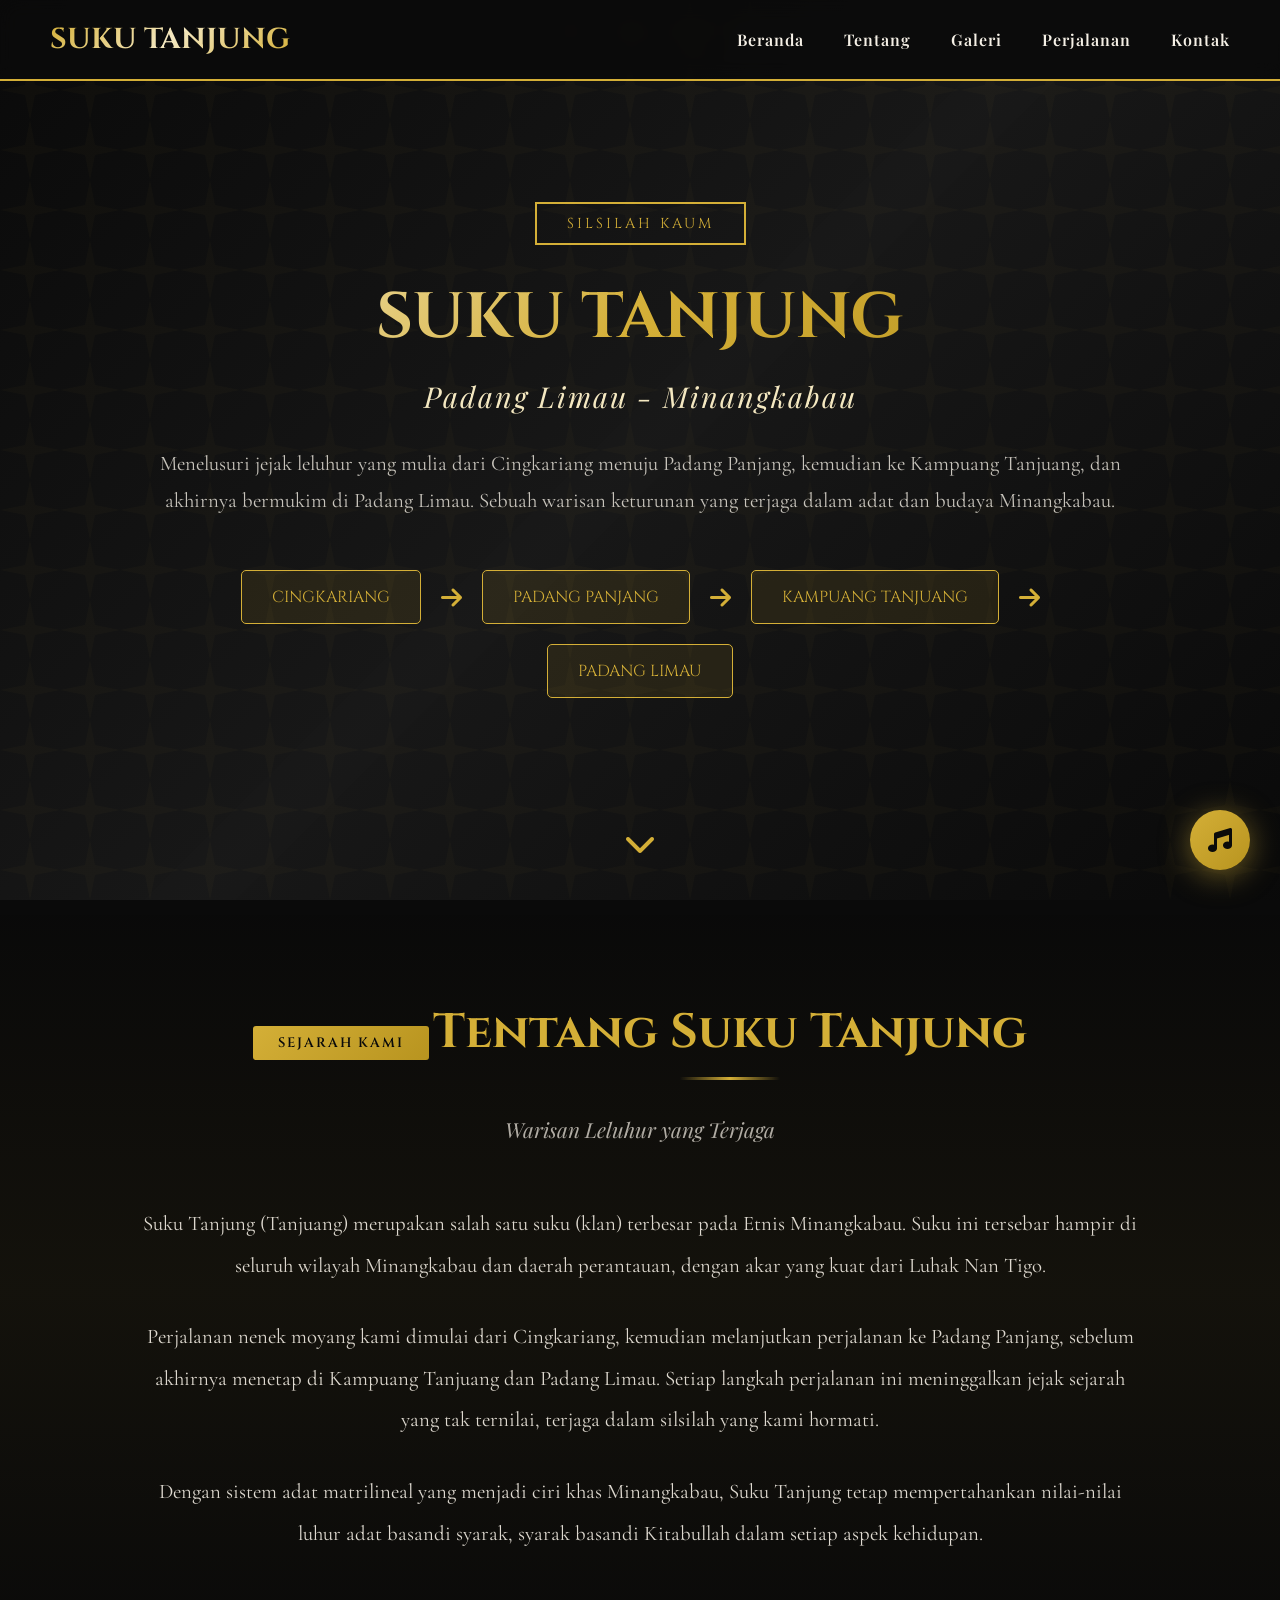
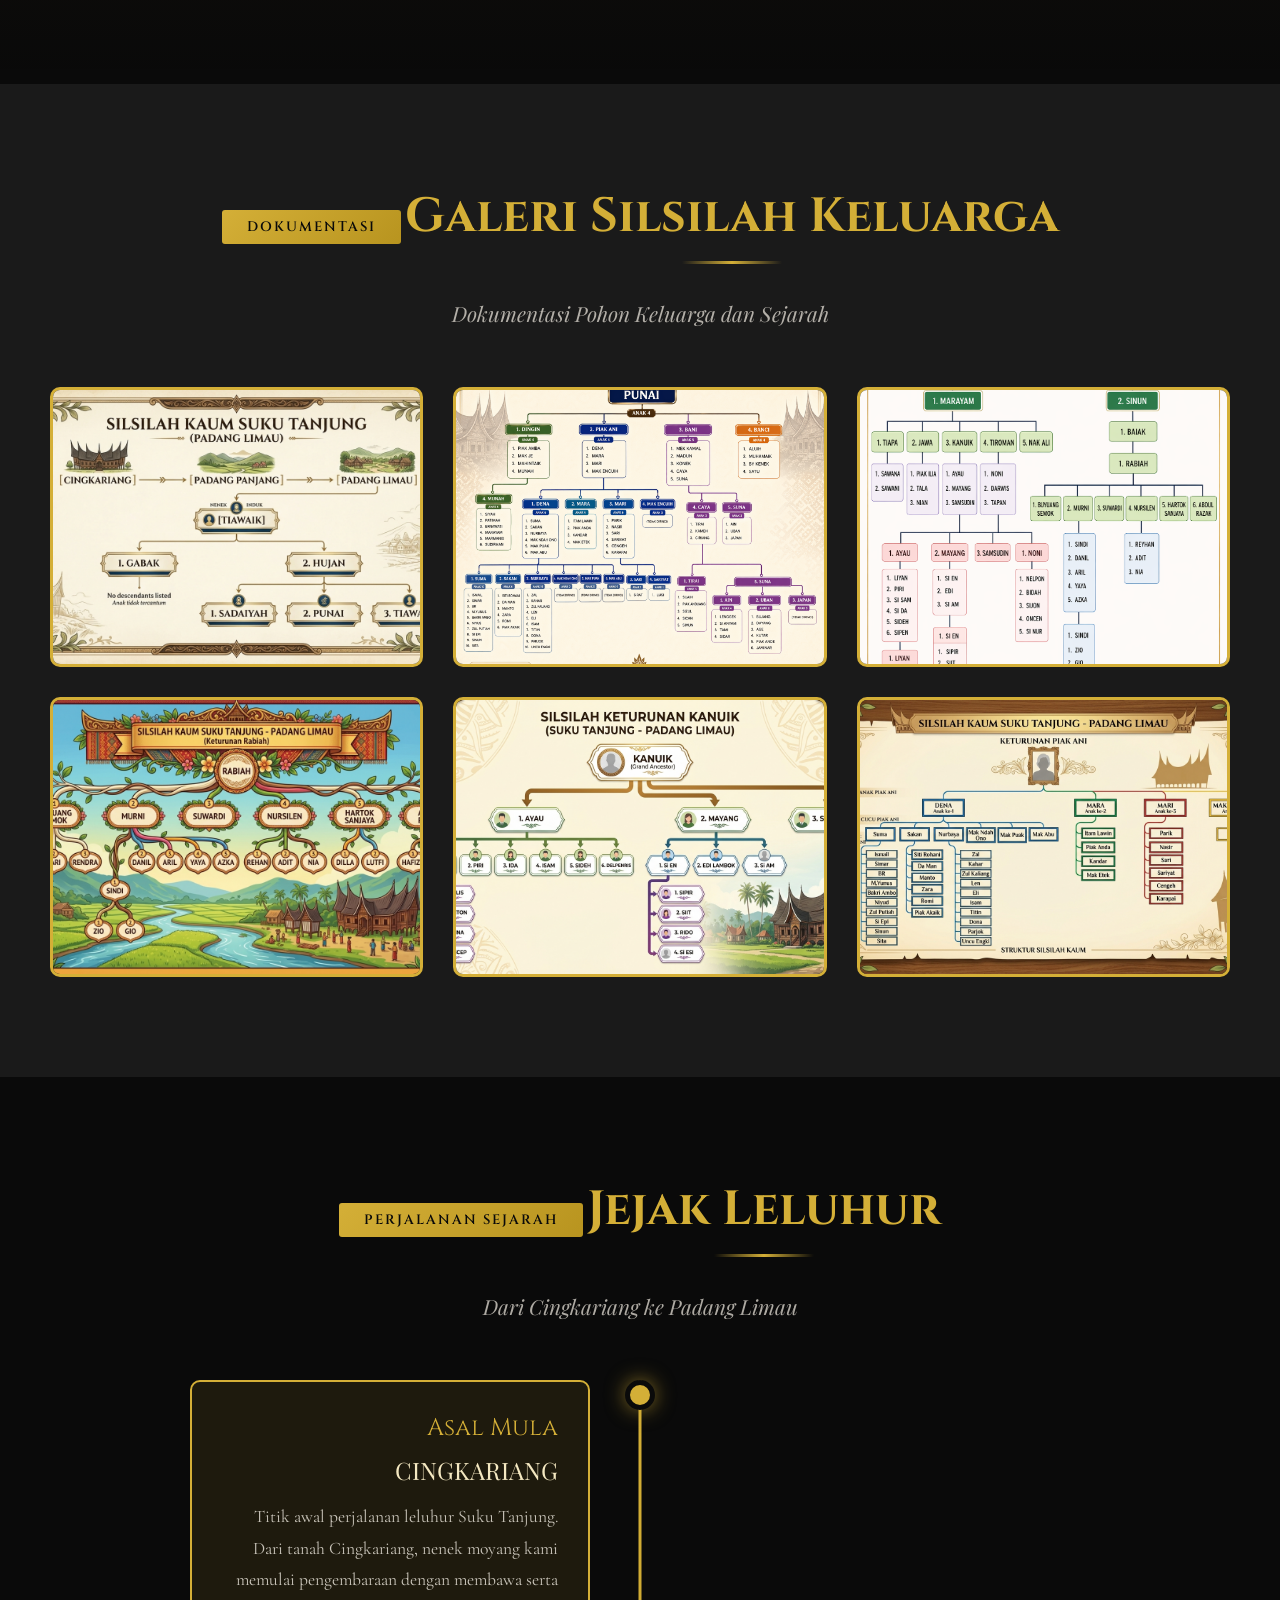
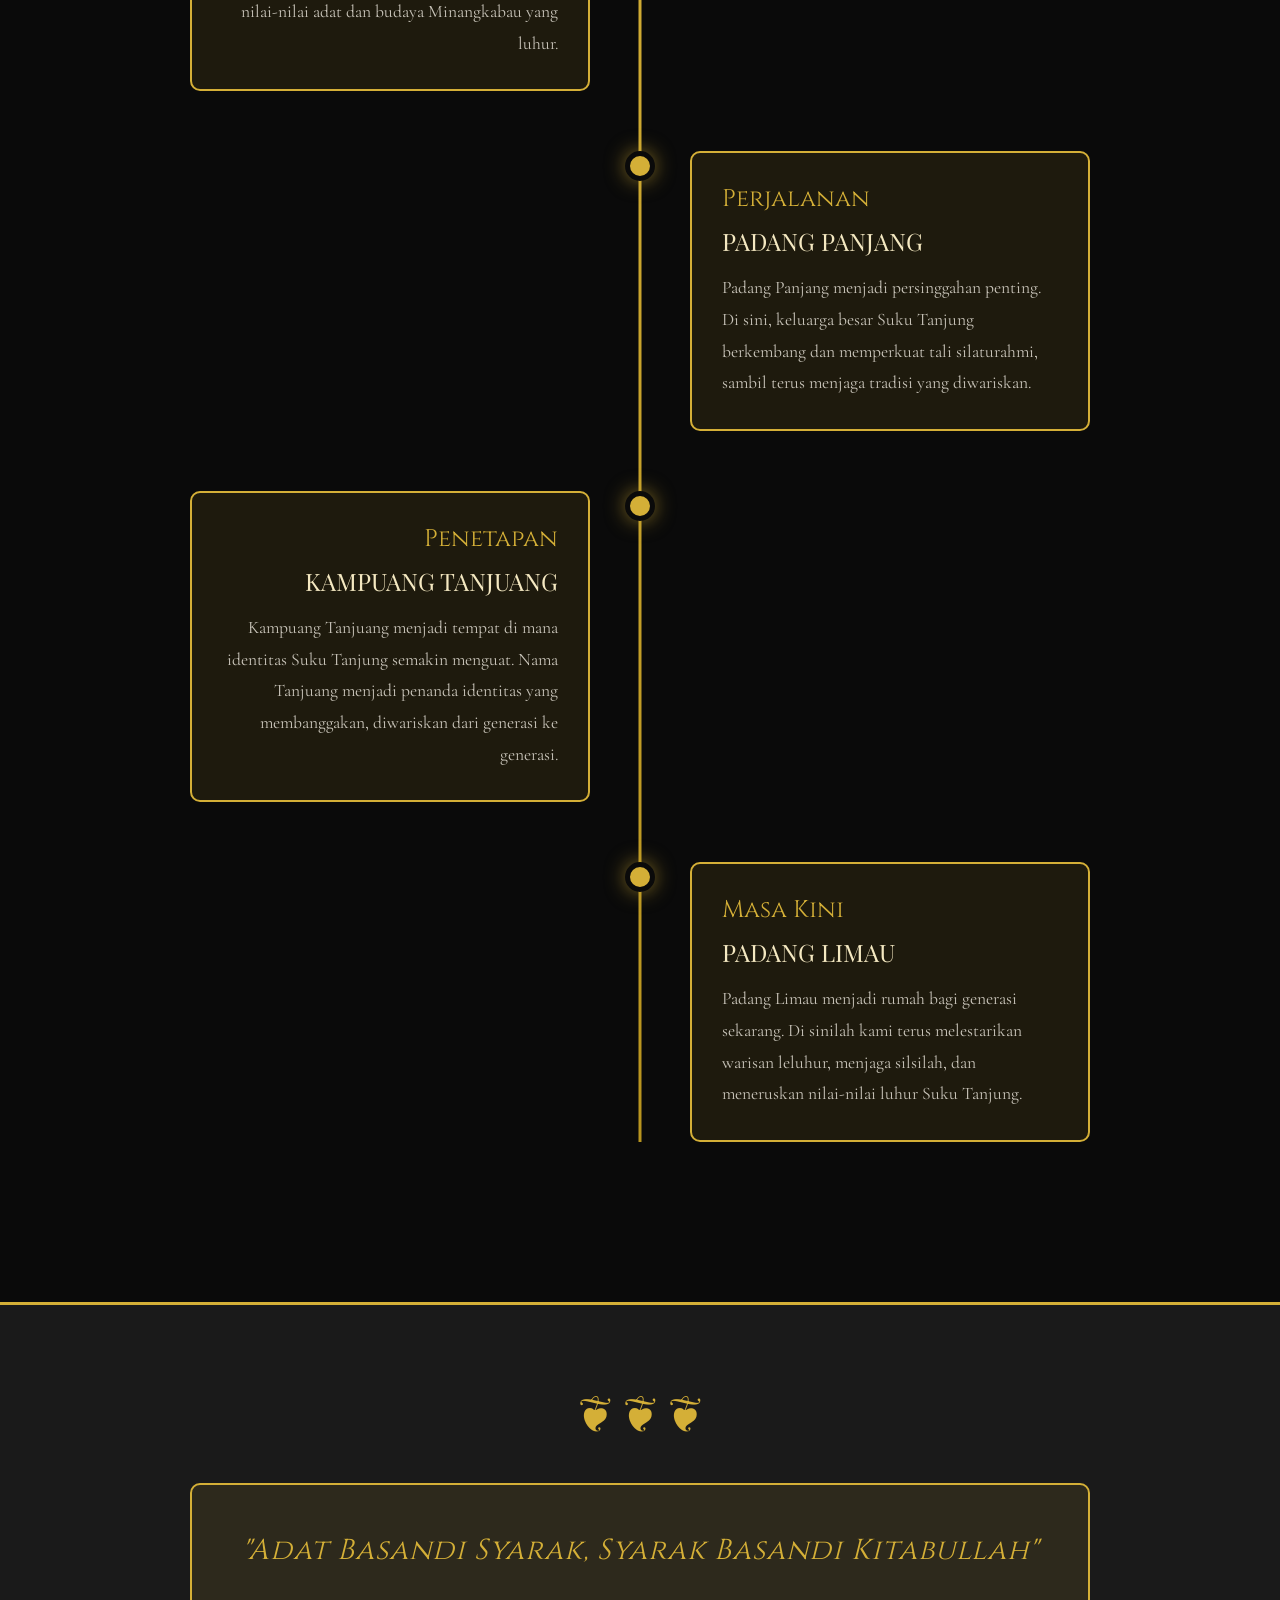
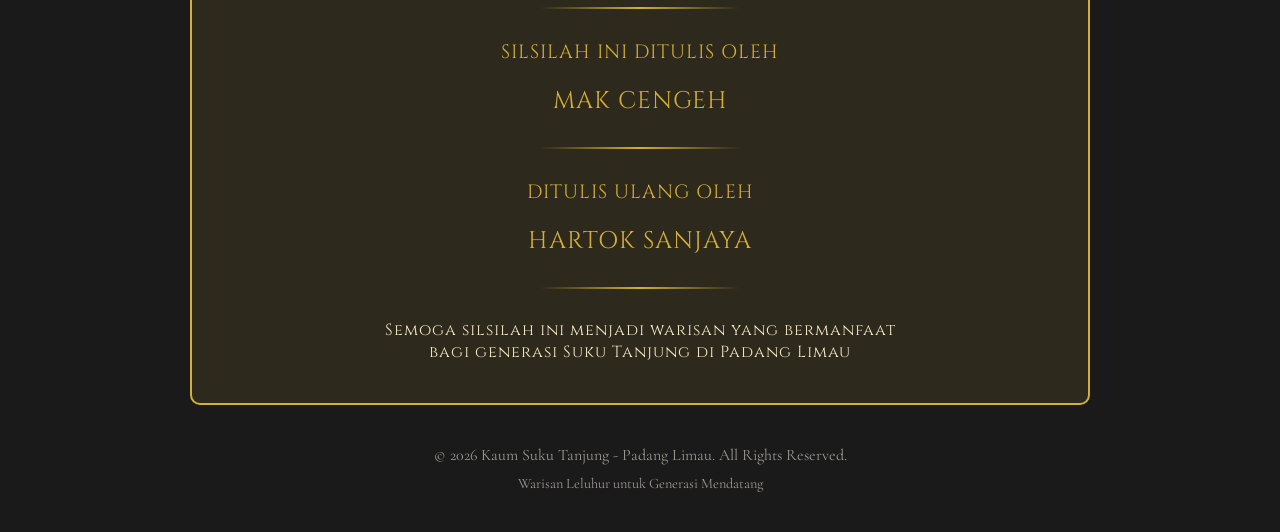
==== index.html @ ffaf18aa "Update index.html" ====
<!DOCTYPE html>
<html lang="id">
<head>
    <meta charset="UTF-8">
    <meta name="viewport" content="width=device-width, initial-scale=1.0">
    <title>Silsilah Kaum Suku Tanjung - Padang Limau</title>
        <!-- PWA Meta Tags -->
    <meta name="theme-color" content="#c9a84c">
    <meta name="apple-mobile-web-app-capable" content="yes">
    <meta name="apple-mobile-web-app-status-bar-style" content="black-translucent">
    <meta name="apple-mobile-web-app-title" content="Suku Tanjung">
    <link rel="manifest" href="manifest.json">
    <link rel="icon" type="image/png" href="icons/icon-192x192.png">
    <link rel="apple-touch-icon" href="icons/icon-192x192.png">
    <link href="https://fonts.googleapis.com/css2?family=Cinzel:wght@400;600;700&family=Playfair+Display:ital,wght@0,400;0,600;0,700;1,400&family=Cormorant+Garamond:wght@300;400;600&display=swap" rel="stylesheet">
    <link rel="stylesheet" href="https://cdnjs.cloudflare.com/ajax/libs/font-awesome/6.4.0/css/all.min.css">
    <style>
        * { margin: 0; padding: 0; box-sizing: border-box; }
        :root {
            --gold-primary: #D4AF37; --gold-light: #F4E8C1; --gold-dark: #B8941F;
            --black-deep: #0a0a0a; --black-rich: #1a1a1a; --cream: #F5F0E6;
        }
        body { font-family: 'Cormorant Garamond', serif; background: var(--black-deep); color: var(--cream); overflow-x: hidden; }
        
        .video-background { position: fixed; top: 0; left: 0; width: 100%; height: 100%; z-index: -2; overflow: hidden; }
        .video-background video { min-width: 100%; min-height: 100%; width: auto; height: auto; object-fit: cover; opacity: 0.35; }
        .video-overlay { position: absolute; top: 0; left: 0; width: 100%; height: 100%; background: linear-gradient(135deg, rgba(10,10,10,0.95) 0%, rgba(26,26,26,0.9) 50%, rgba(10,10,10,0.95) 100%); z-index: -1; }
        .gold-pattern { position: fixed; top: 0; left: 0; width: 100%; height: 100%; background-image: url("data:image/svg+xml,%3Csvg width='60' height='60' viewBox='0 0 60 60' xmlns='http://www.w3.org/2000/svg'%3E%3Cpath d='M30 0L35 25L60 30L35 35L30 60L25 35L0 30L25 25L30 0Z' fill='%23D4AF37' fill-opacity='0.03'/%3E%3C/svg%3E"); z-index: -1; pointer-events: none; }

        nav { position: fixed; top: 0; width: 100%; padding: 20px 50px; background: rgba(10, 10, 10, 0.9); backdrop-filter: blur(10px); z-index: 1000; border-bottom: 2px solid var(--gold-primary); transition: all 0.5s ease; }
        nav.scrolled { padding: 15px 50px; background: rgba(10, 10, 10, 0.98); }
        .nav-container { max-width: 1400px; margin: 0 auto; display: flex; justify-content: space-between; align-items: center; }
        .logo { font-family: 'Cinzel', serif; font-size: 1.8rem; font-weight: 700; background: linear-gradient(135deg, var(--gold-primary), var(--gold-light), var(--gold-primary)); -webkit-background-clip: text; -webkit-text-fill-color: transparent; background-clip: text; }
        .nav-links { display: flex; gap: 40px; list-style: none; }
        .nav-links a { color: var(--cream); text-decoration: none; font-family: 'Playfair Display', serif; font-size: 1rem; font-weight: 600; letter-spacing: 1px; position: relative; transition: all 0.3s ease; }
        .nav-links a::after { content: ''; position: absolute; bottom: -5px; left: 0; width: 0; height: 2px; background: linear-gradient(90deg, var(--gold-primary), var(--gold-light)); transition: width 0.3s ease; }
        .nav-links a:hover { color: var(--gold-primary); }
        .nav-links a:hover::after { width: 100%; }

        .hero { min-height: 100vh; display: flex; align-items: center; justify-content: center; text-align: center; padding: 150px 50px 100px; position: relative; }
        .hero-content { max-width: 1000px; animation: fadeInUp 1.5s ease; }
        .hero-badge { display: inline-block; padding: 10px 30px; border: 2px solid var(--gold-primary); color: var(--gold-primary); font-family: 'Cinzel', serif; font-size: 0.9rem; letter-spacing: 3px; margin-bottom: 30px; position: relative; overflow: hidden; }
        .hero-badge::before { content: ''; position: absolute; top: 0; left: -100%; width: 100%; height: 100%; background: linear-gradient(90deg, transparent, rgba(212, 175, 55, 0.3), transparent); transition: left 0.7s ease; }
        .hero-badge:hover::before { left: 100%; }
        .hero h1 { font-family: 'Cinzel', serif; font-size: 4rem; font-weight: 700; margin-bottom: 20px; background: linear-gradient(135deg, var(--gold-light), var(--gold-primary), var(--gold-dark)); -webkit-background-clip: text; -webkit-text-fill-color: transparent; background-clip: text; line-height: 1.2; }
        .hero-subtitle { font-family: 'Playfair Display', serif; font-size: 1.8rem; font-style: italic; color: var(--gold-light); margin-bottom: 30px; letter-spacing: 2px; }
        .hero-description { font-size: 1.3rem; line-height: 1.8; color: rgba(245, 240, 230, 0.8); margin-bottom: 40px; }
        .journey-path { display: flex; justify-content: center; align-items: center; gap: 20px; margin: 50px 0; flex-wrap: wrap; }
        .journey-item { padding: 15px 30px; background: rgba(212, 175, 55, 0.1); border: 1px solid var(--gold-primary); border-radius: 5px; font-family: 'Cinzel', serif; font-size: 1rem; color: var(--gold-primary); transition: all 0.3s ease; }
        .journey-item:hover { background: rgba(212, 175, 55, 0.2); transform: translateY(-5px); box-shadow: 0 10px 30px rgba(212, 175, 55, 0.3); }
        .journey-arrow { color: var(--gold-primary); font-size: 1.5rem; animation: pulse 2s infinite; }
        .scroll-indicator { position: absolute; bottom: 40px; left: 50%; transform: translateX(-50%); animation: bounce 2s infinite; }
        .scroll-indicator i { font-size: 2rem; color: var(--gold-primary); }

        section { padding: 100px 50px; position: relative; }
        .section-header { text-align: center; margin-bottom: 60px; }
        .section-badge { display: inline-block; padding: 8px 25px; background: linear-gradient(135deg, var(--gold-primary), var(--gold-dark)); color: var(--black-deep); font-family: 'Cinzel', serif; font-size: 0.85rem; font-weight: 600; letter-spacing: 2px; margin-bottom: 20px; border-radius: 3px; }
        .section-title { font-family: 'Cinzel', serif; font-size: 3rem; font-weight: 700; color: var(--gold-primary); margin-bottom: 20px; position: relative; display: inline-block; }
        .section-title::after { content: ''; position: absolute; bottom: -15px; left: 50%; transform: translateX(-50%); width: 100px; height: 3px; background: linear-gradient(90deg, transparent, var(--gold-primary), transparent); }
        .section-subtitle { font-family: 'Playfair Display', serif; font-size: 1.3rem; color: rgba(245, 240, 230, 0.7); margin-top: 30px; font-style: italic; }

        .about { background: linear-gradient(180deg, transparent 0%, rgba(212, 175, 55, 0.05) 50%, transparent 100%); }
        .about-content { max-width: 1000px; margin: 0 auto; text-align: center; font-size: 1.3rem; line-height: 2; color: rgba(245, 240, 230, 0.9); }
        .about-content p { margin-bottom: 30px; }

        .gallery { background: var(--black-rich); }
        .gallery-grid { display: grid; grid-template-columns: repeat(auto-fit, minmax(350px, 1fr)); gap: 30px; max-width: 1400px; margin: 0 auto; }
        .gallery-item { position: relative; overflow: hidden; border: 3px solid var(--gold-primary); border-radius: 10px; aspect-ratio: 4/3; cursor: pointer; transition: all 0.5s ease; background: var(--black-deep); }
        .gallery-item:hover { transform: translateY(-10px); box-shadow: 0 20px 60px rgba(212, 175, 55, 0.4); }
        .gallery-item img { width: 100%; height: 100%; object-fit: cover; transition: all 0.5s ease; }
        .gallery-item:hover img { transform: scale(1.1); filter: brightness(0.8); }
        .gallery-overlay { position: absolute; bottom: 0; left: 0; right: 0; padding: 30px; background: linear-gradient(transparent, rgba(0,0,0,0.9)); transform: translateY(100%); transition: all 0.5s ease; }
        .gallery-item:hover .gallery-overlay { transform: translateY(0); }
        .gallery-title { font-family: 'Cinzel', serif; font-size: 1.4rem; color: var(--gold-primary); margin-bottom: 10px; }
        .gallery-desc { font-size: 1rem; color: rgba(245, 240, 230, 0.8); }

        .timeline-section { background: rgba(10,10,10,0.9); }
        .timeline { position: relative; max-width: 1000px; margin: 0 auto; }
        .timeline::before { content: ''; position: absolute; left: 50%; transform: translateX(-50%); width: 3px; height: 100%; background: linear-gradient(180deg, var(--gold-primary), var(--gold-dark)); }
        .timeline-item { margin-bottom: 60px; position: relative; width: 50%; padding: 0 50px; }
        .timeline-item:nth-child(odd) { left: 0; text-align: right; }
        .timeline-item:nth-child(even) { left: 50%; }
        .timeline-dot { position: absolute; width: 30px; height: 30px; background: var(--gold-primary); border: 5px solid var(--black-deep); border-radius: 50%; top: 0; box-shadow: 0 0 20px rgba(212, 175, 55, 0.6); }
        .timeline-item:nth-child(odd) .timeline-dot { right: -15px; }
        .timeline-item:nth-child(even) .timeline-dot { left: -15px; }
        .timeline-content { background: rgba(212, 175, 55, 0.1); border: 2px solid var(--gold-primary); padding: 30px; border-radius: 10px; transition: all 0.3s ease; }
        .timeline-content:hover { background: rgba(212, 175, 55, 0.2); transform: scale(1.05); box-shadow: 0 10px 40px rgba(212, 175, 55, 0.3); }
        .timeline-year { font-family: 'Cinzel', serif; font-size: 1.5rem; color: var(--gold-primary); margin-bottom: 10px; }
        .timeline-title { font-family: 'Playfair Display', serif; font-size: 1.5rem; margin-bottom: 15px; color: var(--gold-light); }
        .timeline-text { font-size: 1.1rem; line-height: 1.8; color: rgba(245, 240, 230, 0.8); }

        .music-control { position: fixed; bottom: 30px; right: 30px; z-index: 1000; }
        .music-btn { width: 60px; height: 60px; border-radius: 50%; background: linear-gradient(135deg, var(--gold-primary), var(--gold-dark)); border: none; cursor: pointer; display: flex; align-items: center; justify-content: center; font-size: 1.5rem; color: var(--black-deep); box-shadow: 0 5px 30px rgba(212, 175, 55, 0.5); transition: all 0.3s ease; animation: rotate 4s linear infinite; animation-play-state: paused; }
        .music-btn.playing { animation-play-state: running; }
        .music-btn:hover { transform: scale(1.1); box-shadow: 0 8px 40px rgba(212, 175, 55, 0.7); }

        footer { background: var(--black-rich); border-top: 3px solid var(--gold-primary); padding: 80px 50px 40px; text-align: center; }
        .footer-content { max-width: 900px; margin: 0 auto; }
        .footer-ornament { font-size: 3rem; color: var(--gold-primary); margin-bottom: 30px; }
        .footer-text { font-family: 'Playfair Display', serif; font-size: 1.5rem; font-style: italic; color: var(--gold-light); margin-bottom: 20px; line-height: 1.8; }
        .footer-authors { margin: 40px 0; padding: 30px; background: rgba(212, 175, 55, 0.1); border: 2px solid var(--gold-primary); border-radius: 10px; }
        .footer-authors p { font-family: 'Cinzel', serif; font-size: 1.2rem; color: var(--gold-primary); margin: 10px 0; letter-spacing: 1px; }
        .footer-divider { width: 200px; height: 2px; background: linear-gradient(90deg, transparent, var(--gold-primary), transparent); margin: 30px auto; }
        .copyright { font-size: 1rem; color: rgba(245, 240, 230, 0.6); margin-top: 40px; }

        .lightbox { display: none; position: fixed; top: 0; left: 0; width: 100%; height: 100%; background: rgba(0, 0, 0, 0.95); z-index: 2000; align-items: center; justify-content: center; }
        .lightbox.active { display: flex; }
        .lightbox img { max-width: 90%; max-height: 90%; border: 5px solid var(--gold-primary); border-radius: 10px; }
        .lightbox-close { position: absolute; top: 30px; right: 40px; font-size: 3rem; color: var(--gold-primary); cursor: pointer; transition: all 0.3s ease; }
        .lightbox-close:hover { transform: rotate(90deg); color: var(--gold-light); }

        @keyframes fadeInUp { from { opacity: 0; transform: translateY(50px); } to { opacity: 1; transform: translateY(0); } }
        @keyframes pulse { 0%, 100% { opacity: 1; transform: scale(1); } 50% { opacity: 0.5; transform: scale(0.9); } }
        @keyframes bounce { 0%, 20%, 50%, 80%, 100% { transform: translateX(-50%) translateY(0); } 40% { transform: translateX(-50%) translateY(-20px); } 60% { transform: translateX(-50%) translateY(-10px); } }
        @keyframes rotate { from { transform: rotate(0deg); } to { transform: rotate(360deg); } }

        @media (max-width: 768px) {
            nav { padding: 15px 20px; }
            .nav-links { display: none; }
            .hero h1 { font-size: 2.5rem; }
            .hero-subtitle { font-size: 1.2rem; }
            .journey-path { flex-direction: column; }
            .journey-arrow { transform: rotate(90deg); }
            section { padding: 60px 20px; }
            .section-title { font-size: 2rem; }
            .timeline::before { left: 20px; }
            .timeline-item { width: 100%; left: 0 !important; padding-left: 60px; text-align: left !important; }
            .timeline-dot { left: 5px !important; right: auto !important; }
            .gallery-grid { grid-template-columns: 1fr; }
            .music-control { bottom: 20px; right: 20px; }
        }
    </style>
</head>
<body>
    <div class="video-background">
        <video id="bgVideo" autoplay muted loop playsinline>
            <source src="videos/background.mp4" type="video/mp4">
        </video>
        <div class="video-overlay"></div>
    </div>
    <div class="gold-pattern"></div>

    <nav id="navbar">
        <div class="nav-container">
            <div class="logo">SUKU TANJUNG</div>
            <ul class="nav-links">
                <li><a href="#beranda">Beranda</a></li>
                <li><a href="#tentang">Tentang</a></li>
                <li><a href="#galeri">Galeri</a></li>
                <li><a href="#perjalanan">Perjalanan</a></li>
                <li><a href="#kontak">Kontak</a></li>
            </ul>
        </div>
    </nav>

    <!-- 1. HERO -->
    <section class="hero" id="beranda">
        <div class="hero-content">
            <div class="hero-badge">SILSILAH KAUM</div>
            <h1>SUKU TANJUNG</h1>
            <p class="hero-subtitle">Padang Limau - Minangkabau</p>
            <p class="hero-description">
                Menelusuri jejak leluhur yang mulia dari Cingkariang menuju Padang Panjang, 
                kemudian ke Kampuang Tanjuang, dan akhirnya bermukim di Padang Limau. 
                Sebuah warisan keturunan yang terjaga dalam adat dan budaya Minangkabau.
            </p>
            <div class="journey-path">
                <div class="journey-item">CINGKARIANG</div>
                <i class="fas fa-arrow-right journey-arrow"></i>
                <div class="journey-item">PADANG PANJANG</div>
                <i class="fas fa-arrow-right journey-arrow"></i>
                <div class="journey-item">KAMPUANG TANJUANG</div>
                <i class="fas fa-arrow-right journey-arrow"></i>
                <div class="journey-item">PADANG LIMAU</div>
            </div>
        </div>
        <div class="scroll-indicator"><i class="fas fa-chevron-down"></i></div>
    </section>

    <!-- 2. TENTANG (Keterangan Pertama) -->
    <section class="about" id="tentang">
        <div class="section-header">
            <div class="section-badge">SEJARAH KAMI</div>
            <h2 class="section-title">Tentang Suku Tanjung</h2>
            <p class="section-subtitle">Warisan Leluhur yang Terjaga</p>
        </div>
        <div class="about-content">
            <p>Suku Tanjung (Tanjuang) merupakan salah satu suku (klan) terbesar pada Etnis Minangkabau. Suku ini tersebar hampir di seluruh wilayah Minangkabau dan daerah perantauan, dengan akar yang kuat dari Luhak Nan Tigo.</p>
            <p>Perjalanan nenek moyang kami dimulai dari Cingkariang, kemudian melanjutkan perjalanan ke Padang Panjang, sebelum akhirnya menetap di Kampuang Tanjuang dan Padang Limau. Setiap langkah perjalanan ini meninggalkan jejak sejarah yang tak ternilai, terjaga dalam silsilah yang kami hormati.</p>
            <p>Dengan sistem adat matrilineal yang menjadi ciri khas Minangkabau, Suku Tanjung tetap mempertahankan nilai-nilai luhur adat basandi syarak, syarak basandi Kitabullah dalam setiap aspek kehidupan.</p>
        </div>
    </section>

    <!-- 3. GALERI (DIPINDAHKAN KE ATAS, TEPAT DI BAWAH KETERANGAN) -->
    <section class="gallery" id="galeri">
        <div class="section-header">
            <div class="section-badge">DOKUMENTASI</div>
            <h2 class="section-title">Galeri Silsilah Keluarga</h2>
            <p class="section-subtitle">Dokumentasi Pohon Keluarga dan Sejarah</p>
        </div>
        
        <div class="gallery-grid">
            <div class="gallery-item" onclick="openLightbox(this)">
                <img src="silsilah_1.jpg" alt="Silsilah Utama" onerror="this.src='https://via.placeholder.com/600x450/1a1a1a/D4AF37?text=Tempatkan+Foto+1'">
                <div class="gallery-overlay">
                    <div class="gallery-title">Pohon Keluarga Utama</div>
                    <div class="gallery-desc">Silsilah induk Kaum Suku Tanjung</div>
                </div>
            </div>
            <div class="gallery-item" onclick="openLightbox(this)">
                <img src="silsilah_2.jpg" alt="Generasi Awal" onerror="this.src='https://via.placeholder.com/600x450/1a1a1a/D4AF37?text=Tempatkan+Foto+2'">
                <div class="gallery-overlay">
                    <div class="gallery-title">Generasi Awal</div>
                    <div class="gallery-desc">Dari Cingkariang ke Padang Panjang</div>
                </div>
            </div>
            <div class="gallery-item" onclick="openLightbox(this)">
                <img src="silsilah_3.jpg" alt="Kampuang Tanjuang" onerror="this.src='https://via.placeholder.com/600x450/1a1a1a/D4AF37?text=Tempatkan+Foto+3'">
                <div class="gallery-overlay">
                    <div class="gallery-title">Kampuang Tanjuang</div>
                    <div class="gallery-desc">Perkembangan di Kampuang Tanjuang</div>
                </div>
            </div>
            <div class="gallery-item" onclick="openLightbox(this)">
                <img src="silsilah_4.jpg" alt="Padang Limau" onerror="this.src='https://via.placeholder.com/600x450/1a1a1a/D4AF37?text=Tempatkan+Foto+4'">
                <div class="gallery-overlay">
                    <div class="gallery-title">Padang Limau</div>
                    <div class="gallery-desc">Generasi di Padang Limau</div>
                </div>
            </div>
            <div class="gallery-item" onclick="openLightbox(this)">
                <img src="silsilah_5.jpg" alt="Tokoh Adat" onerror="this.src='https://via.placeholder.com/600x450/1a1a1a/D4AF37?text=Tempatkan+Foto+5'">
                <div class="gallery-overlay">
                    <div class="gallery-title">Tokoh Adat</div>
                    <div class="gallery-desc">Para pemuka adat Suku Tanjung</div>
                </div>
            </div>
            <div class="gallery-item" onclick="openLightbox(this)">
                <img src="silsilah_6.jpg" alt="Tokoh Adat" onerror="this.src='https://via.placeholder.com/600x450/1a1a1a/D4AF37?text=Tempatkan+Foto+5'">
                <div class="gallery-overlay">
                 <div class="gallery-title">Tokoh Adat</div>
                    <div class="gallery-desc">Para pemuka adat Suku Tanjung</div>
                </div>
           </div>
        </div>
    </section>

    <!-- 4. TIMELINE -->
    <section class="timeline-section" id="perjalanan">
        <div class="section-header">
            <div class="section-badge">PERJALANAN SEJARAH</div>
            <h2 class="section-title">Jejak Leluhur</h2>
            <p class="section-subtitle">Dari Cingkariang ke Padang Limau</p>
        </div>
        <div class="timeline">
            <div class="timeline-item">
                <div class="timeline-dot"></div>
                <div class="timeline-content">
                    <div class="timeline-year">Asal Mula</div>
                    <div class="timeline-title">CINGKARIANG</div>
                    <div class="timeline-text">Titik awal perjalanan leluhur Suku Tanjung. Dari tanah Cingkariang, nenek moyang kami memulai pengembaraan dengan membawa serta nilai-nilai adat dan budaya Minangkabau yang luhur.</div>
                </div>
            </div>
            <div class="timeline-item">
                <div class="timeline-dot"></div>
                <div class="timeline-content">
                    <div class="timeline-year">Perjalanan</div>
                    <div class="timeline-title">PADANG PANJANG</div>
                    <div class="timeline-text">Padang Panjang menjadi persinggahan penting. Di sini, keluarga besar Suku Tanjung berkembang dan memperkuat tali silaturahmi, sambil terus menjaga tradisi yang diwariskan.</div>
                </div>
            </div>
            <div class="timeline-item">
                <div class="timeline-dot"></div>
                <div class="timeline-content">
                    <div class="timeline-year">Penetapan</div>
                    <div class="timeline-title">KAMPUANG TANJUANG</div>
                    <div class="timeline-text">Kampuang Tanjuang menjadi tempat di mana identitas Suku Tanjung semakin menguat. Nama Tanjuang menjadi penanda identitas yang membanggakan, diwariskan dari generasi ke generasi.</div>
                </div>
            </div>
            <div class="timeline-item">
                <div class="timeline-dot"></div>
                <div class="timeline-content">
                    <div class="timeline-year">Masa Kini</div>
                    <div class="timeline-title">PADANG LIMAU</div>
                    <div class="timeline-text">Padang Limau menjadi rumah bagi generasi sekarang. Di sinilah kami terus melestarikan warisan leluhur, menjaga silsilah, dan meneruskan nilai-nilai luhur Suku Tanjung.</div>
                </div>
            </div>
        </div>
    </section>

    <!-- 5. FOOTER (Keterangan Bagian Bawah / Penulis) -->
    <footer id="kontak">
        <div class="footer-content">
            <div class="footer-ornament">❦ ❦ ❦</div>
            <div class="footer-authors">
                <p class="footer-text" style="font-size: 1.8rem; margin-bottom: 30px;">"Adat Basandi Syarak, Syarak Basandi Kitabullah"</p>
                <div class="footer-divider"></div>
                <p>SILSILAH INI DITULIS OLEH</p>
                <p style="font-size: 1.5rem; margin: 20px 0;">MAK CENGEH</p>
                <div class="footer-divider"></div>
                <p>DITULIS ULANG OLEH</p>
                <p style="font-size: 1.5rem; margin: 20px 0;">HARTOK SANJAYA</p>
                <div class="footer-divider"></div>
                <p style="margin-top: 30px; font-size: 1rem; color: var(--gold-light);">Semoga silsilah ini menjadi warisan yang bermanfaat<br>bagi generasi Suku Tanjung di Padang Limau</p>
            </div>
            <div class="copyright">
                <p>&copy; 2026 Kaum Suku Tanjung - Padang Limau. All Rights Reserved.</p>
                <p style="margin-top: 10px; font-size: 0.9rem;">Warisan Leluhur untuk Generasi Mendatang</p>
            </div>
        </div>
    </footer>

    <div class="music-control">
        <button class="music-btn" id="musicBtn" onclick="toggleMusic()" title="Putar/Hentikan Musik">
            <i class="fas fa-music"></i>
        </button>
    </div>
    <audio id="bgMusic" loop>
        <source src="music/latar.mp3" type="audio/mpeg">
    </audio>

    <div class="lightbox" id="lightbox" onclick="closeLightbox()">
        <span class="lightbox-close">&times;</span>
        <img id="lightboxImg" src="" alt="Full size">
    </div>

    <script>
        window.addEventListener('scroll', () => {
            document.getElementById('navbar').classList.toggle('scrolled', window.scrollY > 50);
        });
        document.querySelectorAll('a[href^="#"]').forEach(anchor => {
            anchor.addEventListener('click', e => {
                e.preventDefault();
                const target = document.querySelector(anchor.getAttribute('href'));
                if(target) target.scrollIntoView({ behavior: 'smooth', block: 'start' });
            });
        });
        const musicBtn = document.getElementById('musicBtn');
        const bgMusic = document.getElementById('bgMusic');
        let isPlaying = false;
        function toggleMusic() {
            if (isPlaying) {
                bgMusic.pause();
                musicBtn.classList.remove('playing');
                musicBtn.innerHTML = '<i class="fas fa-music"></i>';
            } else {
                bgMusic.play().catch(() => alert("Silakan klik sekali lagi untuk memutar musik."));
                musicBtn.classList.add('playing');
                musicBtn.innerHTML = '<i class="fas fa-pause"></i>';
            }
            isPlaying = !isPlaying;
        }
        function openLightbox(el) {
            const img = el.querySelector('img');
            if (img.src.includes('placeholder')) return;
            document.getElementById('lightboxImg').src = img.src;
            document.getElementById('lightbox').classList.add('active');
            document.body.style.overflow = 'hidden';
        }
        function closeLightbox() {
            document.getElementById('lightbox').classList.remove('active');
            document.body.style.overflow = 'auto';
        }
        const observer = new IntersectionObserver(entries => {
            entries.forEach(e => {
                if (e.isIntersecting) {
                    e.target.style.opacity = '1';
                    e.target.style.transform = 'translateY(0)';
                }
            });
        }, { threshold: 0.1, rootMargin: '0px 0px -50px 0px' });
        document.querySelectorAll('.timeline-item, .gallery-item, .journey-item').forEach(el => {
            el.style.opacity = '0';
            el.style.transform = 'translateY(30px)';
            el.style.transition = 'all 0.8s ease';
            observer.observe(el);
        });
        
        // ==========================================
// REGISTER SERVICE WORKER
// ==========================================
if ('servic-eWorker' in navigator) {
  window.addEventListener('load', async () => {
    try {
      const registration = await navigator.serviceWorker.register('/serviceWorker.js', {
        scope: '/'
      });
      console.log('[PWA] Service Worker registered:', registration.scope);

      // Auto update setiap 1 jam
      setInterval(() => {
        registration.update();
      }, 60 * 60 * 1000);

      // Detect update
      registration.addEventListener('updatefound', () => {
        const newWorker = registration.installing;
        newWorker.addEventListener('statechange', () => {
          if (newWorker.state === 'installed' && navigator.serviceWorker.controller) {
            showUpdateNotification();
          }
        });
      });

      navigator.serviceWorker.addEventListener('controllerchange', () => {
        console.log('[PWA] New service worker activated');
        window.location.reload();
      });

    } catch (error) {
      console.error('[PWA] Service Worker registration failed:', error);
    }
  });
}

// ==========================================
// CAPTURE INSTALL PROMPT
// ==========================================
window.addEventListener('beforeinstallprompt', (e) => {
  e.preventDefault();
  deferredPrompt = e;
  console.log('[PWA] Install prompt captured');

  setTimeout(() => {
    showInstallButton();
  }, 3000);
});

// ==========================================
// TOMBOL INSTALL
// ==========================================
function showInstallButton() {
  const existingBtn = document.getElementById('installBtn');
  if (existingBtn) return;

  const installBtn = document.createElement('button');
  installBtn.id = 'installBtn';
  installBtn.innerHTML = '📲 Install App';

  installBtn.style.cssText = `
    position: fixed; bottom: 80px; left: 20px; z-index: 1500;
    background: linear-gradient(135deg, #D4AF37, #AA8C2C);
    color: #0A0A0A; border: none; padding: 12px 20px; border-radius: 25px;
    font-weight: 600; font-size: 0.85rem; cursor: pointer;
    box-shadow: 0 5px 20px rgba(212,175,55,0.4);
    display: flex; align-items: center; gap: 8px;
    font-family: 'Poppins', sans-serif;
  `;

  installBtn.onclick = () => {
    showInstallOptions();
  };

  document.body.appendChild(installBtn);

  // Auto hide
  setTimeout(() => {
    installBtn.style.opacity = '0';
    installBtn.style.transform = 'translateY(100px)';
    installBtn.style.transition = 'all 0.5s ease';
    setTimeout(() => installBtn.remove(), 500);
  }, 30000);
}

// ==========================================
// MODAL PILIHAN INSTALL
// ==========================================
function showInstallOptions() {
  const modal = document.createElement('div');
  modal.style.cssText = `
    position: fixed;
    inset: 0;
    background: rgba(0,0,0,0.7);
    z-index: 2000;
    display: flex;
    justify-content: center;
    align-items: center;
  `;

  modal.innerHTML = `
    <div style="
      background:#111;
      padding:20px;
      border-radius:15px;
      text-align:center;
      width:90%;
      max-width:300px;
      font-family:'Poppins',sans-serif;
      color:#fff;
    ">
      <h3 style="margin-bottom:15px;">Pilih Instalasi</h3>

      <button id="pwaInstall" style="
        width:100%; margin-bottom:10px;
        padding:12px; border:none;
        border-radius:10px;
        background:#D4AF37; color:#000;
        font-weight:bold;
        cursor:pointer;
      ">
        📲 Install Langsung
      </button>

      <button id="playstoreInstall" style="
        width:100%;
        padding:12px;
        border:none;
        border-radius:10px;
        background:#0f9d58;
        color:#fff;
        font-weight:bold;
        cursor:pointer;
      ">
        ▶️ Play Store
      </button>

      <button id="closeModal" style="
        margin-top:10px;
        background:none;
        border:none;
        color:#aaa;
        cursor:pointer;
      ">Tutup</button>
    </div>
  `;

  document.body.appendChild(modal);

  // INSTALL PWA
  document.getElementById('pwaInstall').onclick = async () => {
    if (!deferredPrompt) {
      showToast('Browser tidak mendukung install langsung');
      return;
    }

    deferredPrompt.prompt();
    const { outcome } = await deferredPrompt.userChoice;

    if (outcome === 'accepted') {
      console.log('[PWA] User accepted install');
      showToast('Aplikasi berhasil di-install! 🎉');
    }

    deferredPrompt = null;
    modal.remove();
  };

  // PLAY STORE (GANTI LINK INI)
  document.getElementById('playstoreInstall').onclick = () => {
    window.open('https://play.google.com/store/apps/details?id=github.qtok.twa', '_blank');
  };

  // CLOSE
  document.getElementById('closeModal').onclick = () => {
    modal.remove();
  };
}

// ==========================================
// STATUS INSTALLED
// ==========================================
window.addEventListener('appinstalled', () => {
  isPWAInstalled = true;
  console.log('[PWA] App installed');
  showToast('Terima kasih telah meng-install MERYSA! 💛');

  const installBtn = document.getElementById('installBtn');
  if (installBtn) installBtn.remove();
});

// ==========================================
// UPDATE NOTIFICATION
// ==========================================
function showUpdateNotification() {
  if (confirm('Versi baru tersedia! Refresh untuk update?')) {
    navigator.serviceWorker.controller.postMessage({ type: 'SKIP_WAITING' });
  }
}

// ==========================================
// ONLINE / OFFLINE STATUS
// ==========================================
window.addEventListener('online', () => {
  showToast('Koneksi internet kembali! 🌐');
});

window.addEventListener('offline', () => {
  showToast('Mode offline - Data tersimpan di perangkat 📴');
});

// ==========================================
// PRECACHE
// ==========================================
if ('serviceWorker' in navigator && navigator.onLine) {
  navigator.serviceWorker.ready.then((registration) => {
    registration.active.postMessage({
      type: 'CACHE_URLS',
      urls: [
        '/#products',
        '/#hero'
      ]
    });
  });
}

console.log('[PWA] Toko Mas Merysa PWA Ready');
    </script>
</body>
</html>
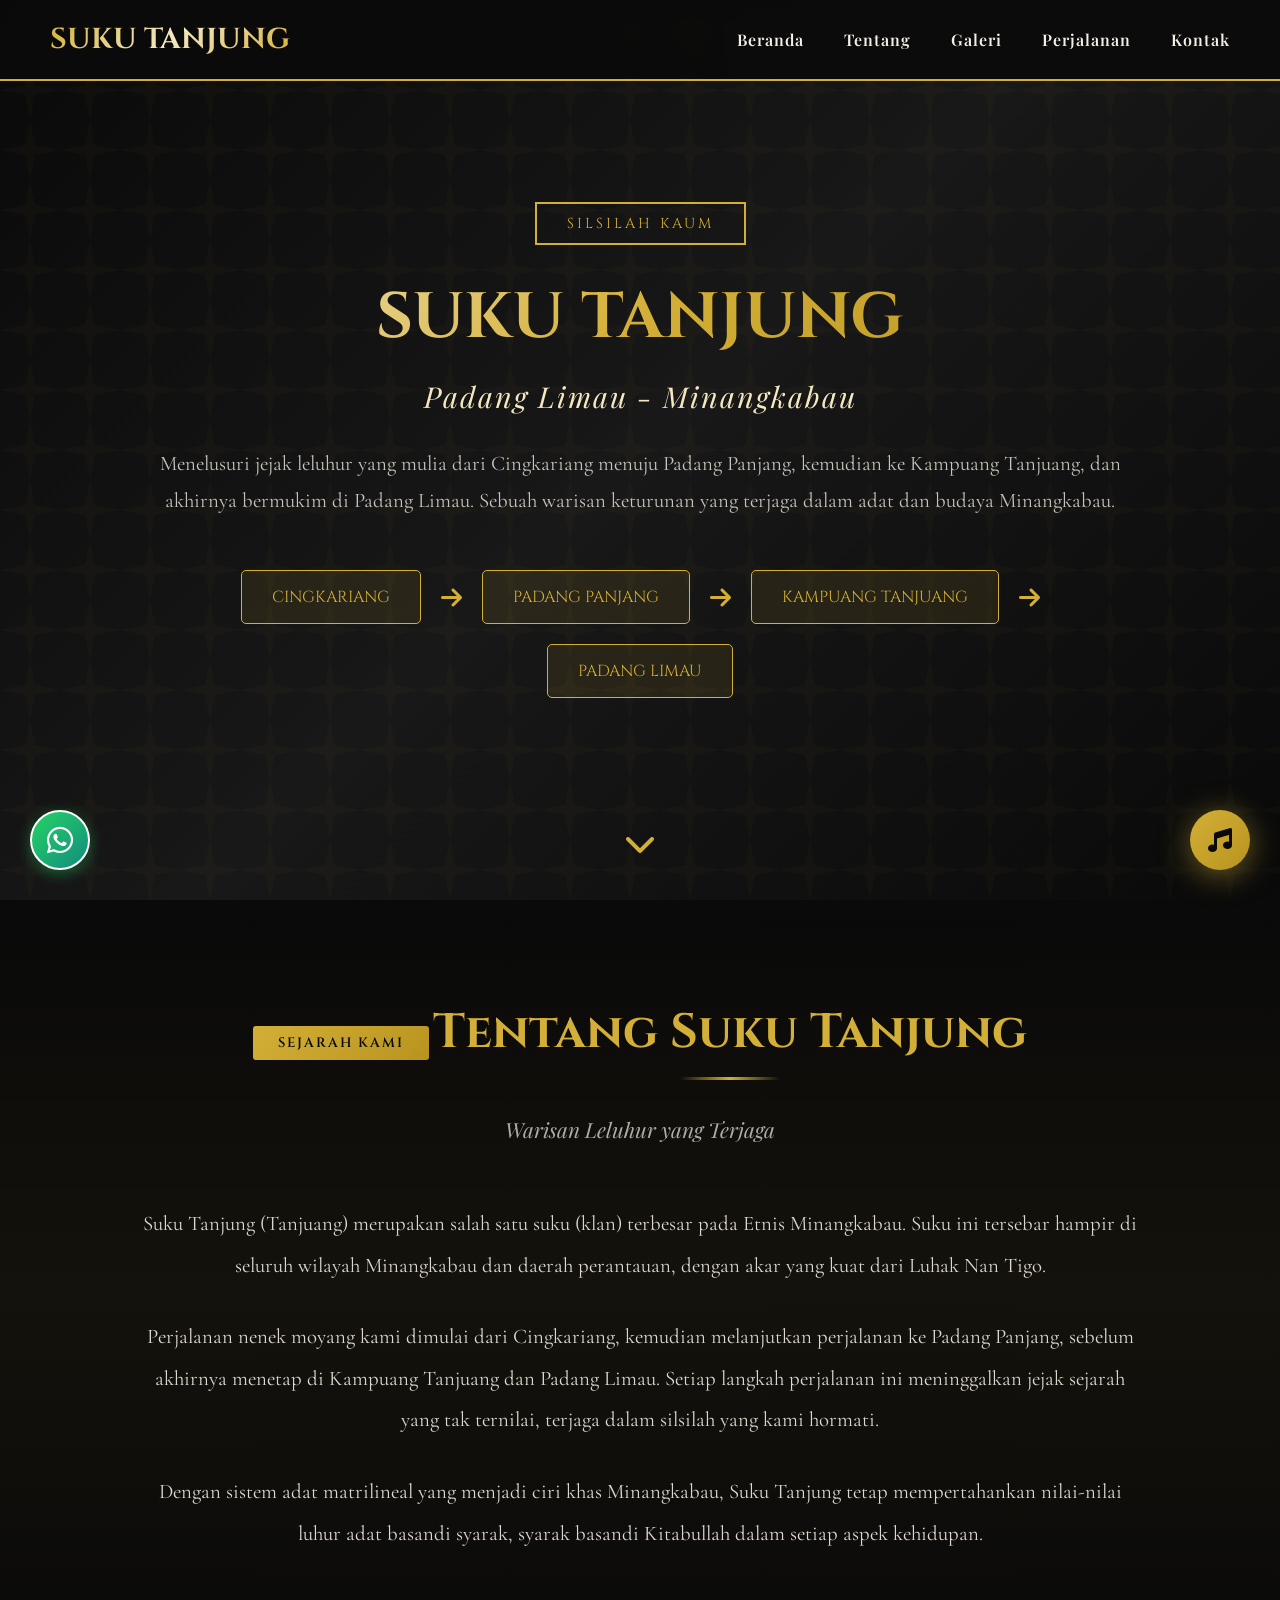
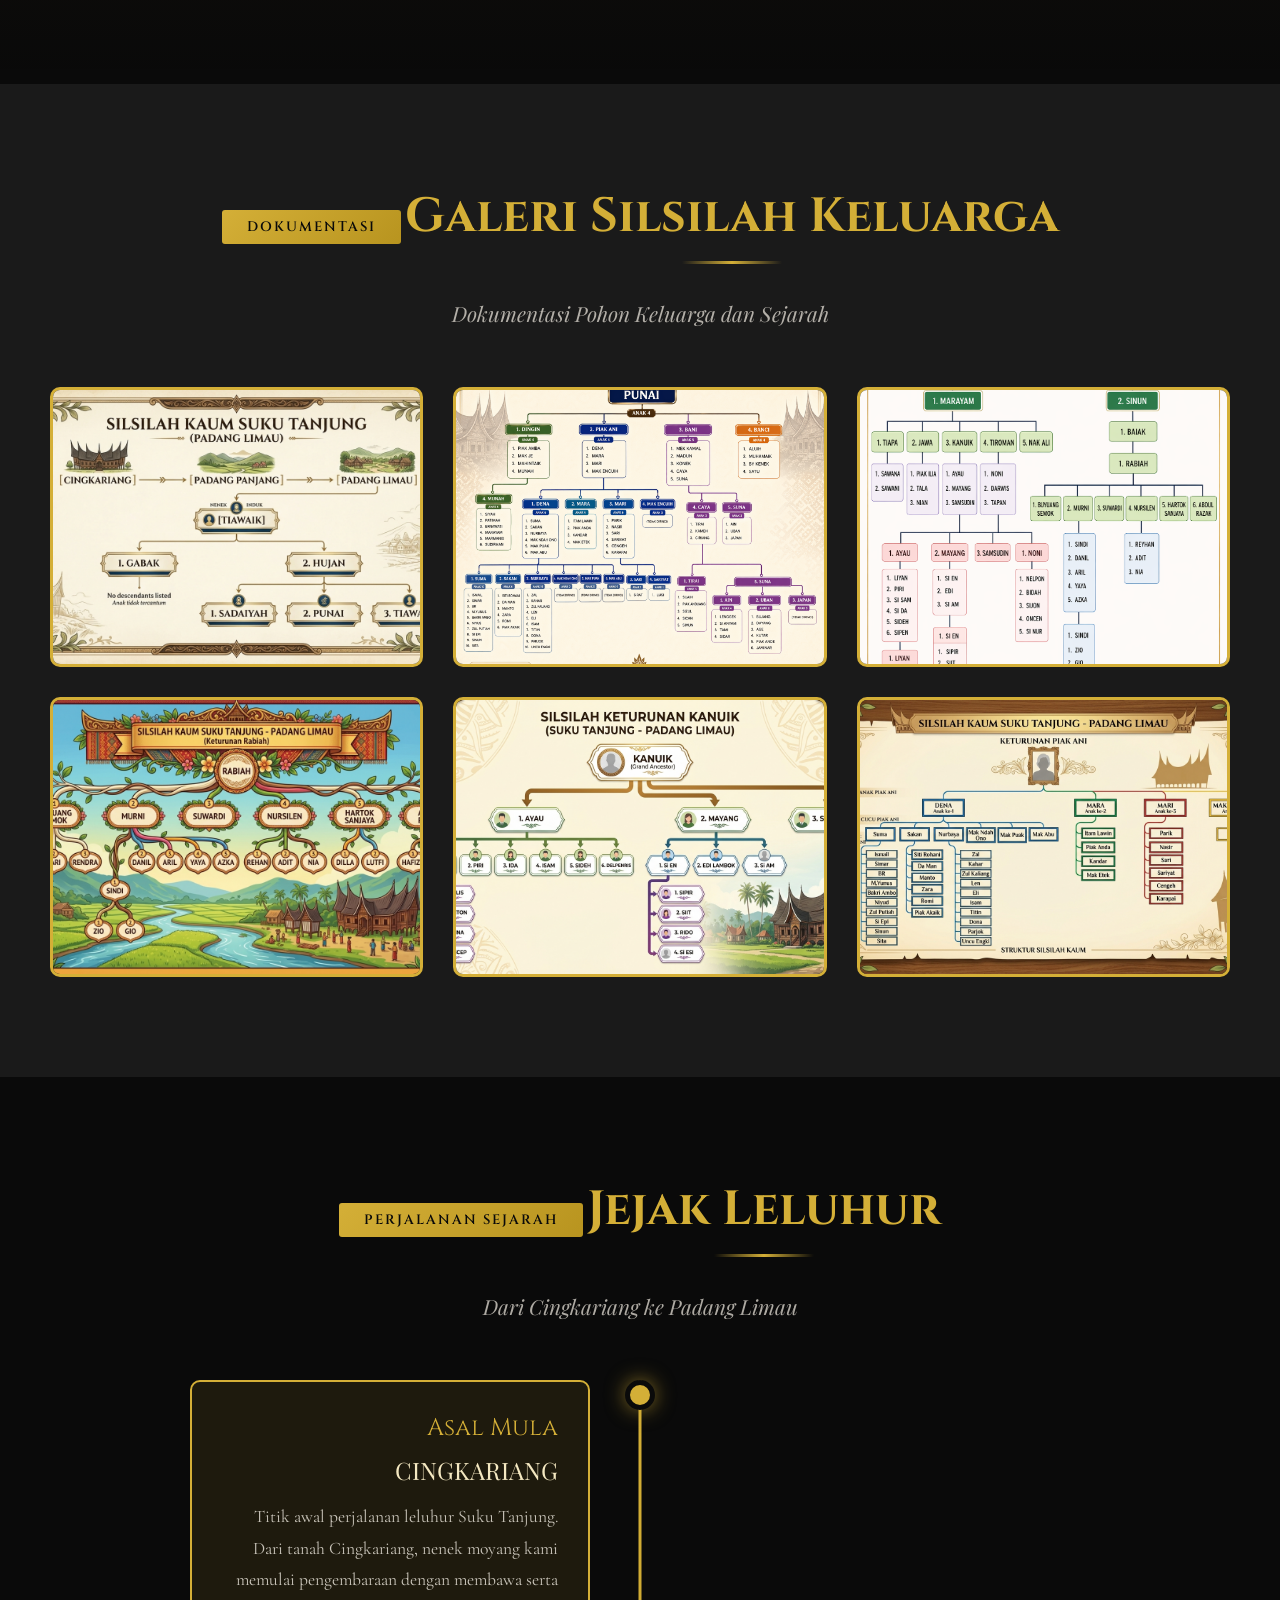
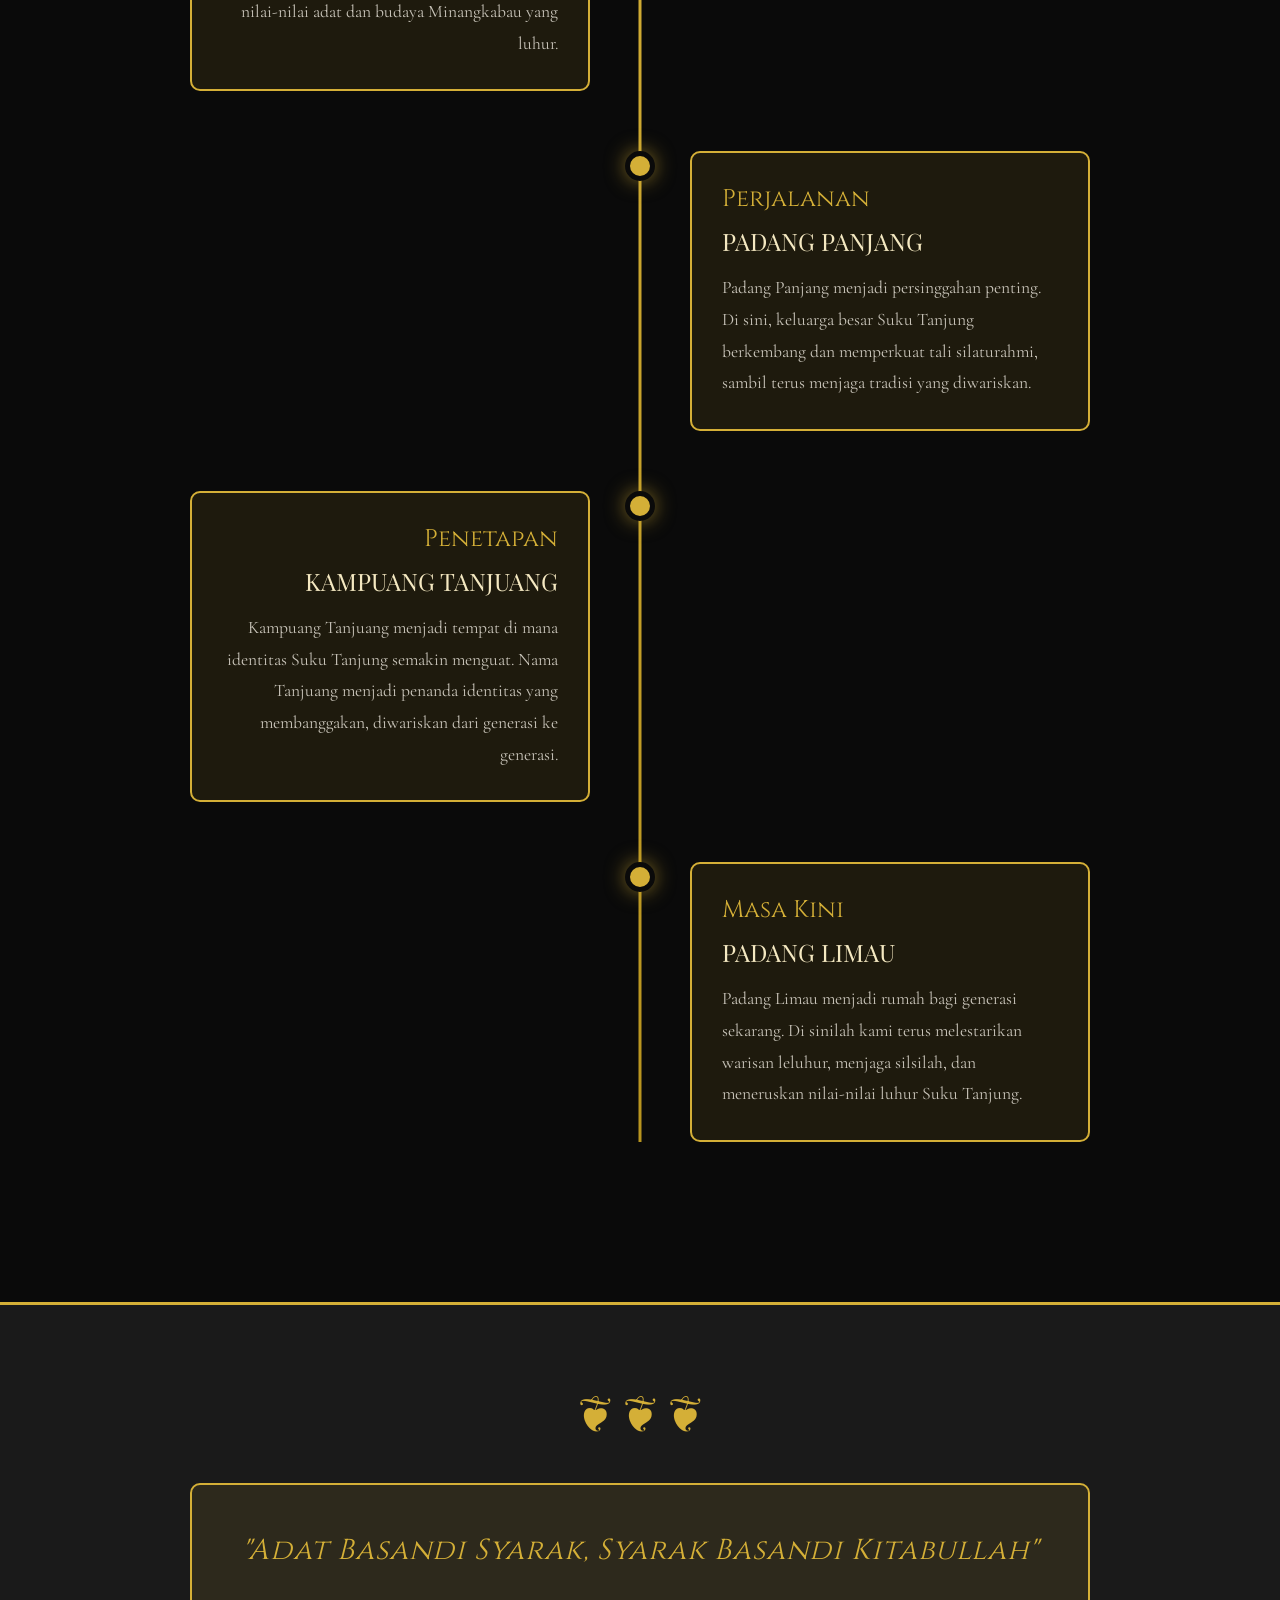
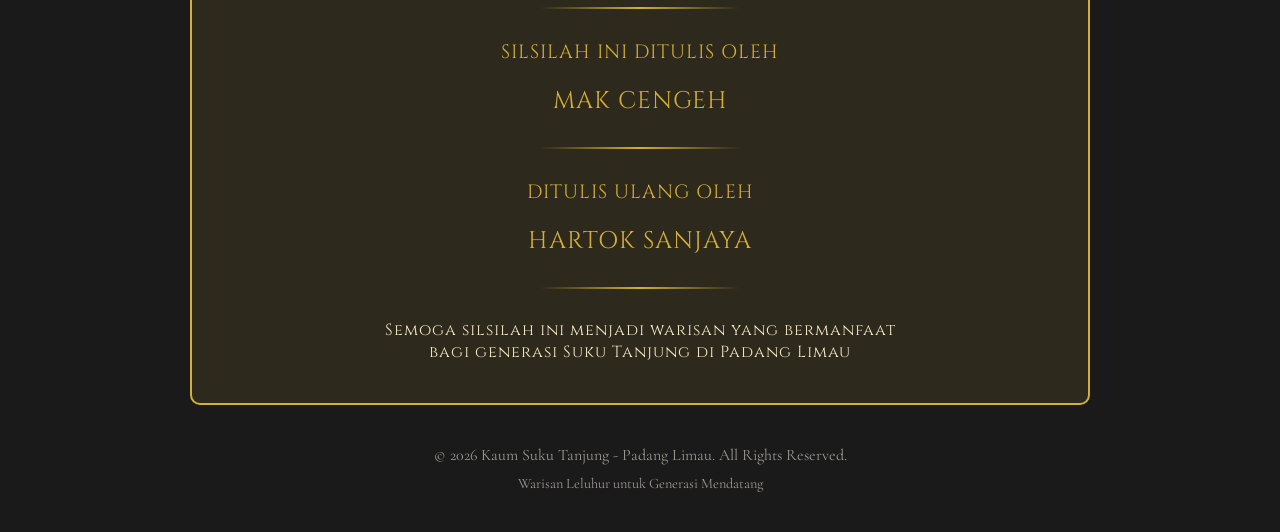
==== commit 811f3b62: "Implement WhatsApp feedback button and modal Add WhatsApp floating button and modal for feedback." ====
--- a/index.html
+++ b/index.html
@@ -129,6 +129,180 @@
             .gallery-grid { grid-template-columns: 1fr; }
             .music-control { bottom: 20px; right: 20px; }
         }
+            /* CSS Widget WhatsApp */
+    .wa-float-btn {
+        position: fixed;
+        bottom: 30px;
+        left: 30px;
+        width: 60px;
+        height: 60px;
+        background: linear-gradient(135deg, #25D366, #128C7E);
+        color: white;
+        border-radius: 50%;
+        text-align: center;
+        font-size: 30px;
+        box-shadow: 0 4px 15px rgba(37, 211, 102, 0.4);
+        z-index: 1000;
+        display: flex;
+        align-items: center;
+        justify-content: center;
+        cursor: pointer;
+        transition: all 0.3s ease;
+        border: 2px solid #fff;
+    }
+
+    .wa-float-btn:hover {
+        transform: scale(1.1);
+        box-shadow: 0 6px 20px rgba(37, 211, 102, 0.6);
+    }
+
+    .wa-tooltip {
+        position: absolute;
+        left: 70px;
+        background: white;
+        color: #333;
+        padding: 5px 15px;
+        border-radius: 5px;
+        font-size: 14px;
+        font-family: 'Cinzel', serif;
+        font-weight: bold;
+        opacity: 0;
+        visibility: hidden;
+        transition: all 0.3s ease;
+        white-space: nowrap;
+        box-shadow: 0 2px 10px rgba(0,0,0,0.2);
+    }
+
+    .wa-float-btn:hover .wa-tooltip {
+        opacity: 1;
+        visibility: visible;
+        left: 75px;
+    }
+
+    /* Modal Box Styles */
+    .wa-modal-overlay {
+        display: none;
+        position: fixed;
+        top: 0;
+        left: 0;
+        width: 100%;
+        height: 100%;
+        background: rgba(0, 0, 0, 0.8);
+        z-index: 2000;
+        justify-content: center;
+        align-items: center;
+        backdrop-filter: blur(5px);
+    }
+
+    .wa-modal-box {
+        background: var(--black-rich, #1a1a1a);
+        border: 2px solid var(--gold-primary, #D4AF37);
+        width: 90%;
+        max-width: 450px;
+        border-radius: 15px;
+        padding: 30px;
+        position: relative;
+        box-shadow: 0 15px 50px rgba(0,0,0,0.5);
+        animation: slideUp 0.4s ease;
+    }
+
+    @keyframes slideUp {
+        from { transform: translateY(50px); opacity: 0; }
+        to { transform: translateY(0); opacity: 1; }
+    }
+
+    .wa-header {
+        display: flex;
+        align-items: center;
+        margin-bottom: 20px;
+        border-bottom: 1px solid rgba(212, 175, 55, 0.3);
+        padding-bottom: 15px;
+    }
+
+    .wa-header i {
+        font-size: 40px;
+        color: #25D366;
+        margin-right: 15px;
+    }
+
+    .wa-title h3 {
+        font-family: 'Cinzel', serif;
+        color: var(--gold-primary, #D4AF37);
+        margin: 0;
+        font-size: 1.2rem;
+    }
+
+    .wa-title p {
+        font-family: 'Cormorant Garamond', serif;
+        color: #ccc;
+        margin: 5px 0 0 0;
+        font-size: 0.9rem;
+    }
+
+    .wa-close {
+        position: absolute;
+        top: 15px;
+        right: 20px;
+        color: #aaa;
+        font-size: 25px;
+        cursor: pointer;
+        transition: color 0.3s;
+    }
+
+    .wa-close:hover { color: #fff; }
+
+    .wa-form-group { margin-bottom: 15px; }
+
+    .wa-label {
+        display: block;
+        color: var(--gold-light, #F4E8C1);
+        margin-bottom: 8px;
+        font-family: 'Playfair Display', serif;
+        font-size: 0.95rem;
+    }
+
+    .wa-input, .wa-textarea {
+        width: 100%;
+        padding: 12px;
+        background: rgba(255,255,255,0.05);
+        border: 1px solid rgba(212, 175, 55, 0.3);
+        border-radius: 8px;
+        color: #fff;
+        font-family: 'Cormorant Garamond', serif;
+        font-size: 1rem;
+        outline: none;
+        transition: border-color 0.3s;
+    }
+
+    .wa-input:focus, .wa-textarea:focus {
+        border-color: var(--gold-primary, #D4AF37);
+        background: rgba(255,255,255,0.1);
+    }
+
+    .wa-textarea { height: 100px; resize: none; }
+
+    .wa-send-btn {
+        width: 100%;
+        padding: 12px;
+        background: linear-gradient(135deg, #25D366, #128C7E);
+        border: none;
+        border-radius: 8px;
+        color: white;
+        font-family: 'Cinzel', serif;
+        font-weight: bold;
+        font-size: 1rem;
+        cursor: pointer;
+        transition: transform 0.2s, box-shadow 0.2s;
+        display: flex;
+        align-items: center;
+        justify-content: center;
+        gap: 10px;
+    }
+
+    .wa-send-btn:hover {
+        transform: translateY(-2px);
+        box-shadow: 0 5px 15px rgba(37, 211, 102, 0.4);
+            }
     </style>
 </head>
 <body>
@@ -323,6 +497,40 @@
         <span class="lightbox-close">&times;</span>
         <img id="lightboxImg" src="" alt="Full size">
     </div>
+    <!-- Tombol Melayang -->
+<div class="wa-float-btn" onclick="openWaModal()">
+    <i class="fab fa-whatsapp"></i>
+    <div class="wa-tooltip">Kotak Saran</div>
+</div>
+
+<!-- Modal Form -->
+<div class="wa-modal-overlay" id="waModal">
+    <div class="wa-modal-box">
+        <span class="wa-close" onclick="closeWaModal()">&times;</span>
+        
+        <div class="wa-header">
+            <i class="fab fa-whatsapp"></i>
+            <div class="wa-title">
+                <h3>Kotak Saran & Masukan</h3>
+                <p>Suku Tanjung - Padang Limau</p>
+            </div>
+        </div>
+
+        <div class="wa-form-group">
+            <label class="wa-label">Nama Pengirim</label>
+            <input type="text" id="waName" class="wa-input" placeholder="Masukkan nama Anda...">
+        </div>
+
+        <div class="wa-form-group">
+            <label class="wa-label">Pesan / Saran / Koreksi Silsilah</label>
+            <textarea id="waMessage" class="wa-textarea" placeholder="Tulis pesan, saran, atau data silsilah di sini..."></textarea>
+        </div>
+
+        <button class="wa-send-btn" onclick="sendToWhatsapp()">
+            <i class="fas fa-paper-plane"></i> Kirim via WhatsApp
+        </button>
+    </div>
+</div>
 
     <script>
         window.addEventListener('scroll', () => {
@@ -375,6 +583,52 @@
             el.style.transition = 'all 0.8s ease';
             observer.observe(el);
         });
+            // --- KONFIGURASI NOMOR WHATSAPP ADMIN ---
+    // Ganti angka di bawah dengan nomor WhatsApp Admin/Pengelola Silsilah
+    // Format: Kode Negara + Nomor (tanpa 0 atau +)
+    // Contoh: 6281234567890
+    const ADMIN_WA_NUMBER = "6285213745387"; 
+
+    function openWaModal() {
+        document.getElementById('waModal').style.display = 'flex';
+    }
+
+    function closeWaModal() {
+        document.getElementById('waModal').style.display = 'none';
+    }
+
+    // Tutup modal jika klik di luar area box
+    window.onclick = function(event) {
+        const modal = document.getElementById('waModal');
+        if (event.target == modal) {
+            closeWaModal();
+        }
+    }
+
+    function sendToWhatsapp() {
+        const name = document.getElementById('waName').value;
+        const message = document.getElementById('waMessage').value;
+
+        if(name === "" || message === "") {
+            alert("Mohon isi Nama dan Pesan terlebih dahulu.");
+            return;
+        }
+
+        // Format Pesan agar rapi saat masuk ke WA Admin
+        const text = `*KOTAK SARAN SILSILAH SUKU TANJUNG*%0A%0A` +
+                     `👤 *Nama:* ${name}%0A` +
+                     `📝 *Pesan/Saran:*%0A${message}%0A%0A` +
+                     `_Terima kasih._`;
+
+        // Buka WhatsApp
+        const url = `https://wa.me/${ADMIN_WA_NUMBER}?text=${text}`;
+        window.open(url, '_blank');
+        
+        // Reset form setelah kirim (opsional)
+        document.getElementById('waName').value = "";
+        document.getElementById('waMessage').value = "";
+        closeWaModal();
+            }
         
         // ==========================================
 // REGISTER SERVICE WORKER
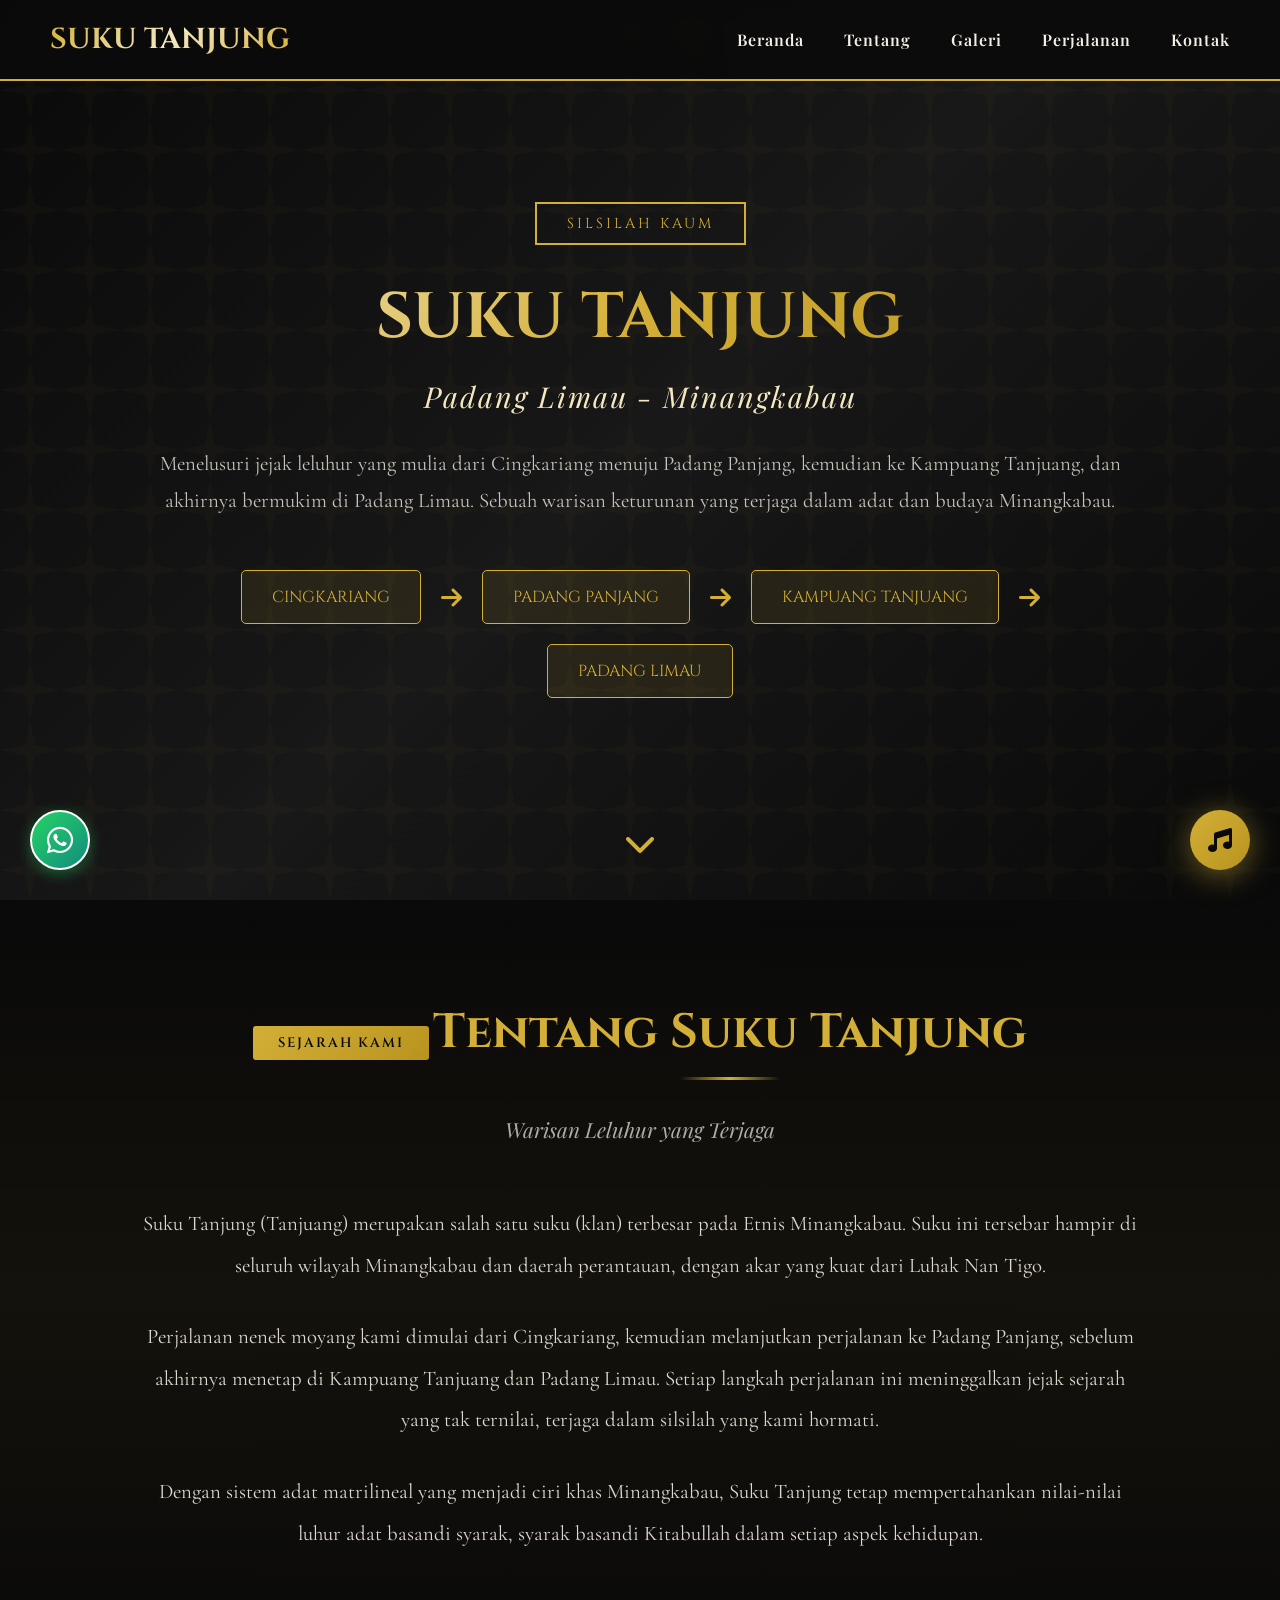
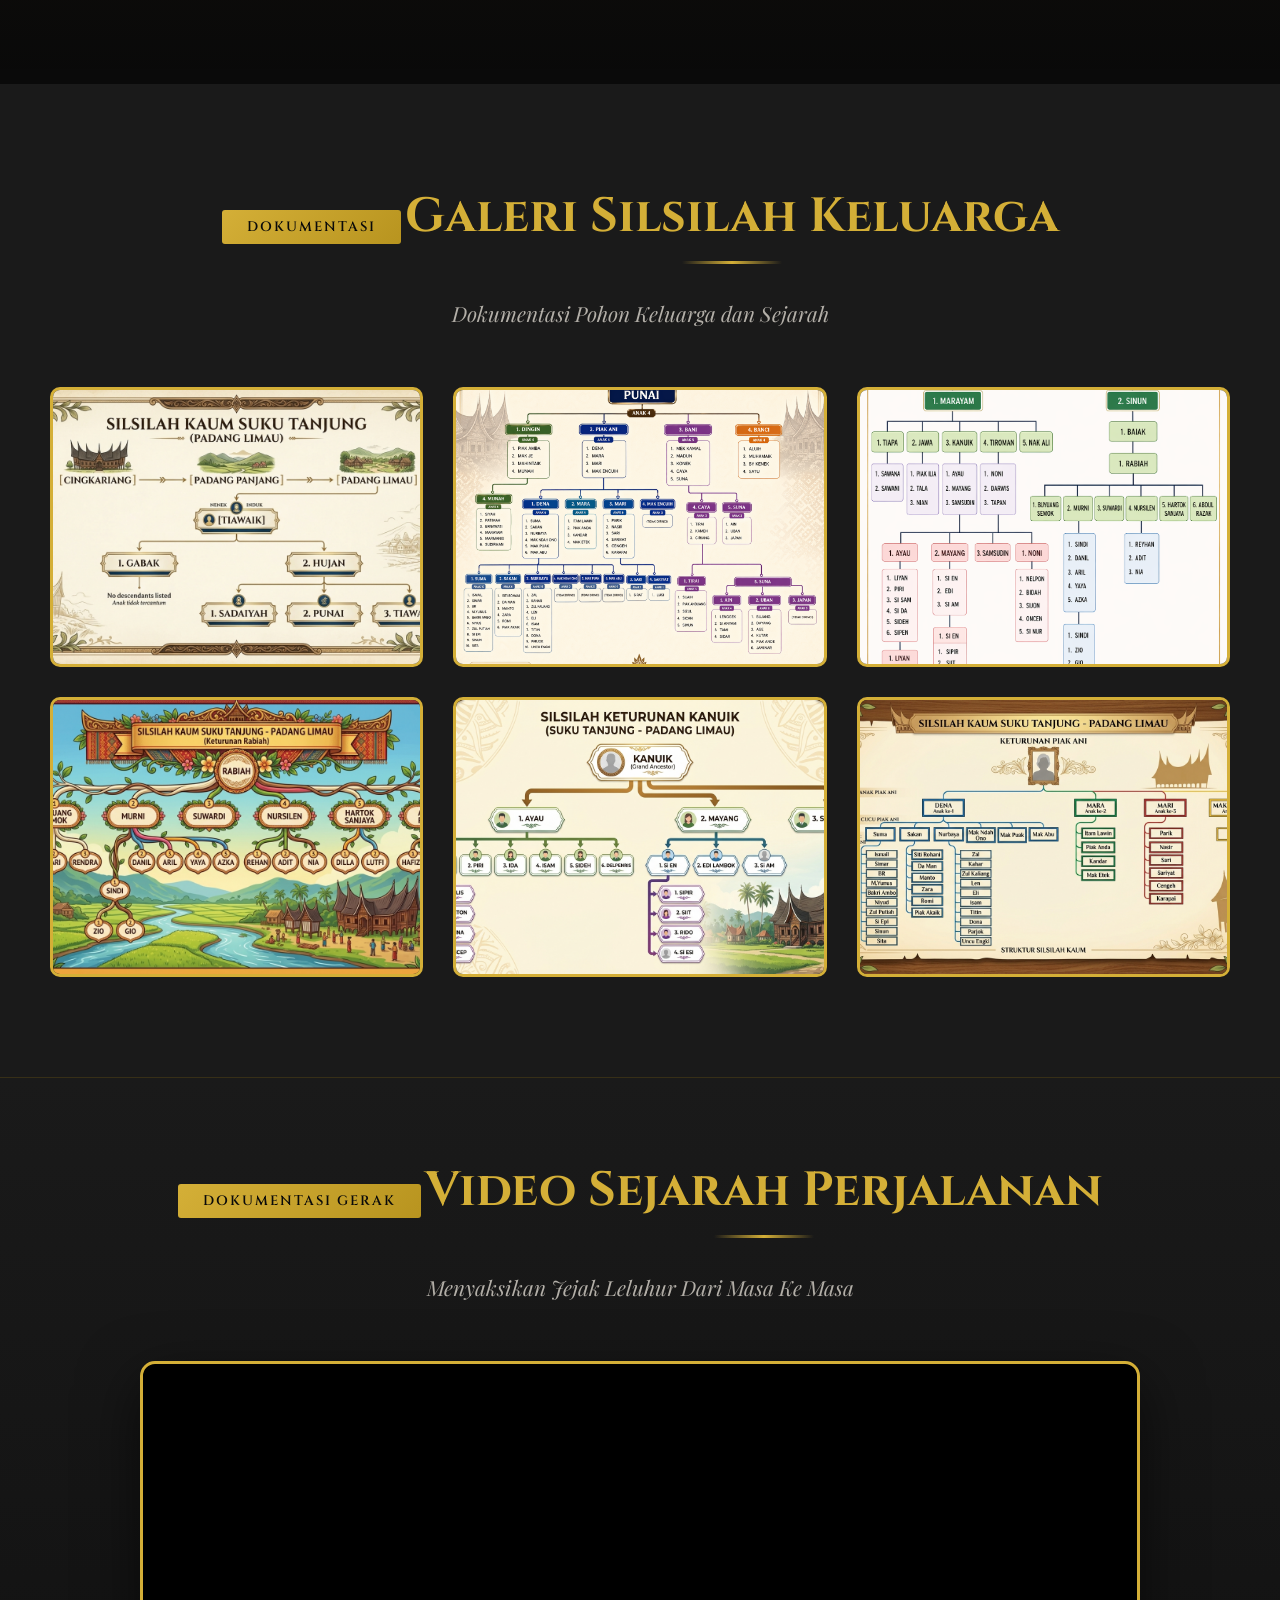
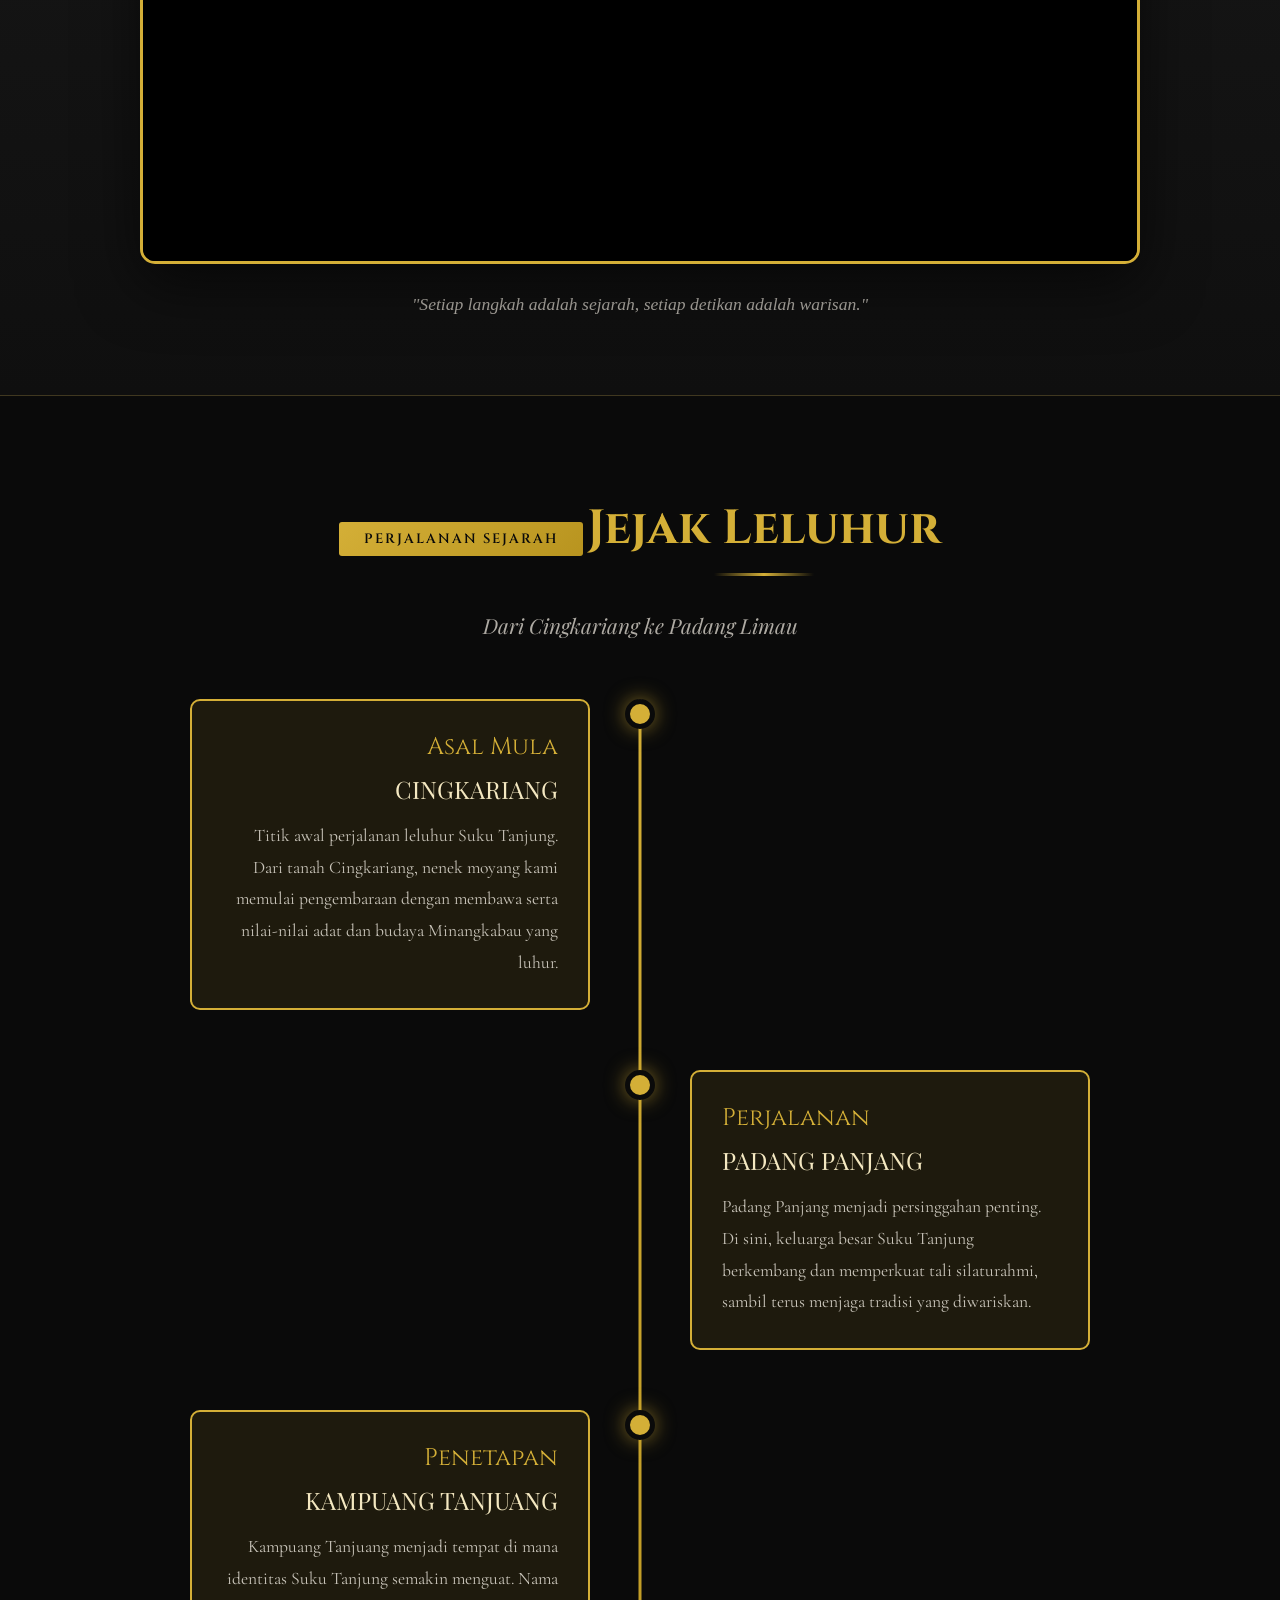
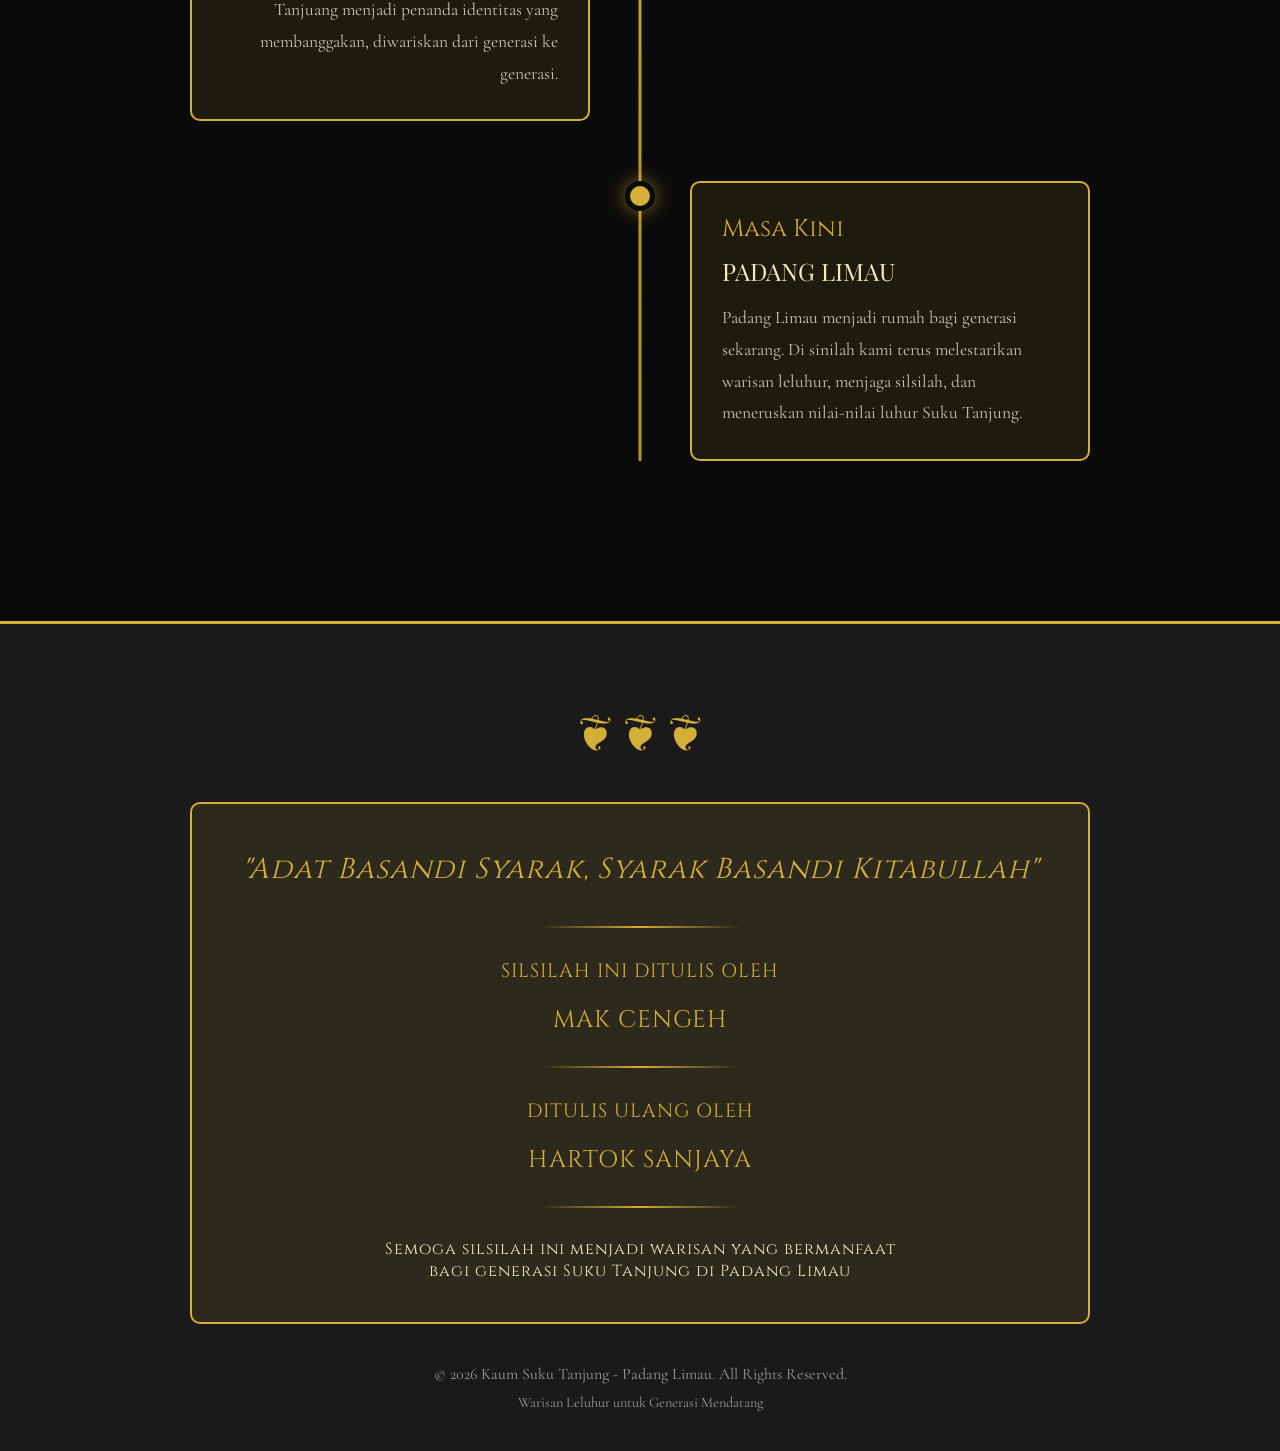
==== commit 18f8401a: "Add video history section with player and styles" ====
--- a/index.html
+++ b/index.html
@@ -73,6 +73,71 @@
         .gallery-item:hover .gallery-overlay { transform: translateY(0); }
         .gallery-title { font-family: 'Cinzel', serif; font-size: 1.4rem; color: var(--gold-primary); margin-bottom: 10px; }
         .gallery-desc { font-size: 1rem; color: rgba(245, 240, 230, 0.8); }
+
+            .video-history-section {
+        padding: 80px 50px;
+        background: linear-gradient(180deg, var(--black-rich) 0%, #0f0f0f 100%);
+        border-top: 1px solid rgba(212, 175, 55, 0.2);
+        border-bottom: 1px solid rgba(212, 175, 55, 0.2);
+    }
+
+    .video-container {
+        max-width: 1000px;
+        margin: 0 auto;
+        position: relative;
+        border-radius: 15px;
+        overflow: hidden;
+        box-shadow: 0 20px 60px rgba(0, 0, 0, 0.6);
+        border: 3px solid var(--gold-primary);
+        background: #000;
+    }
+
+    .video-container video {
+        width: 100%;
+        height: auto;
+        display: block;
+        outline: none;
+    }
+
+    /* Custom Play Button Overlay (Optional aesthetic touch) */
+    .video-overlay-play {
+        position: absolute;
+        top: 50%;
+        left: 50%;
+        transform: translate(-50%, -50%);
+        width: 80px;
+        height: 80px;
+        background: rgba(212, 175, 55, 0.9);
+        border-radius: 50%;
+        display: flex;
+        align-items: center;
+        justify-content: center;
+        cursor: pointer;
+        transition: all 0.3s ease;
+        z-index: 10;
+        pointer-events: none; /* Biarkan klik tembus ke video controls asli */
+        opacity: 0;
+    }
+    
+    .video-container:hover .video-overlay-play {
+        opacity: 1;
+        transform: translate(-50%, -50%) scale(1.1);
+    }
+
+    .video-overlay-play i {
+        font-size: 30px;
+        color: var(--black-deep);
+        margin-left: 5px;
+    }
+
+    .video-caption {
+        text-align: center;
+        margin-top: 30px;
+        font-family: 'Cormorant Garamond', serif;
+        font-style: italic;
+        color: rgba(245, 240, 230, 0.7);
+        font-size: 1.1rem;
+    }
 
         .timeline-section { background: rgba(10,10,10,0.9); }
         .timeline { position: relative; max-width: 1000px; margin: 0 auto; }
@@ -417,6 +482,31 @@
                 </div>
            </div>
         </div>
+    </section>
+    <section class="video-history-section" id="video-sejarah">
+    <div class="section-header">
+        <div class="section-badge">DOKUMENTASI GERAK</div>
+        <h2 class="section-title">Video Sejarah Perjalanan</h2>
+        <p class="section-subtitle">Menyaksikan Jejak Leluhur Dari Masa Ke Masa</p>
+    </div>
+
+    <div class="video-container">
+        <!-- Tombol Play Hiasan -->
+        <div class="video-overlay-play">
+            <i class="fas fa-play"></i>
+        </div>
+        
+        <!-- Video Player -->
+        <!-- Pastikan file video ada di folder videos-sejarah dengan nama sejarah.mp4 -->
+        <video controls poster="https://via.placeholder.com/1000x560/1a1a1a/D4AF37?text=Klik+Untuk+Memutar+Video+Sejarah">
+            <source src="videos-sejarah/sejarah.mp4" type="video/mp4">
+            Browser Anda tidak mendukung tag video.
+        </video>
+    </div>
+
+    <div class="video-caption">
+        "Setiap langkah adalah sejarah, setiap detikan adalah warisan."
+    </div>
     </section>
 
     <!-- 4. TIMELINE -->
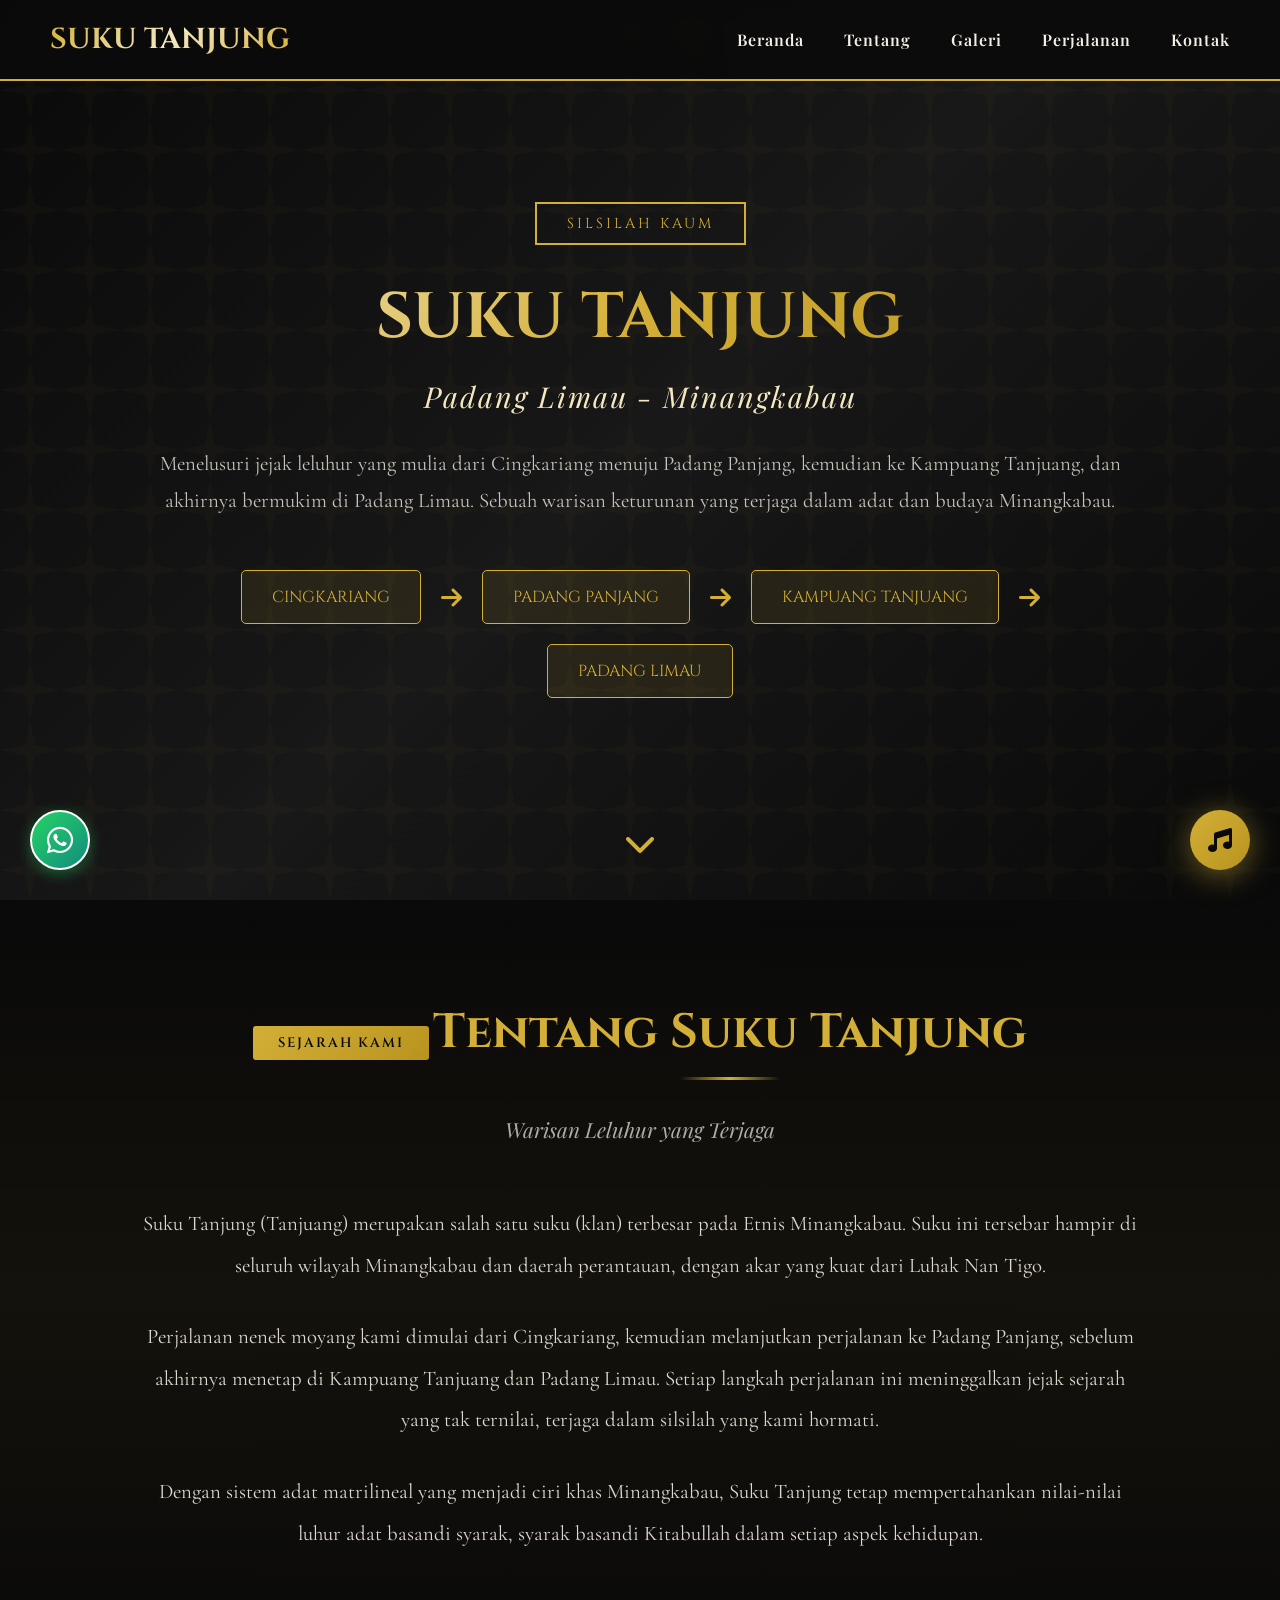
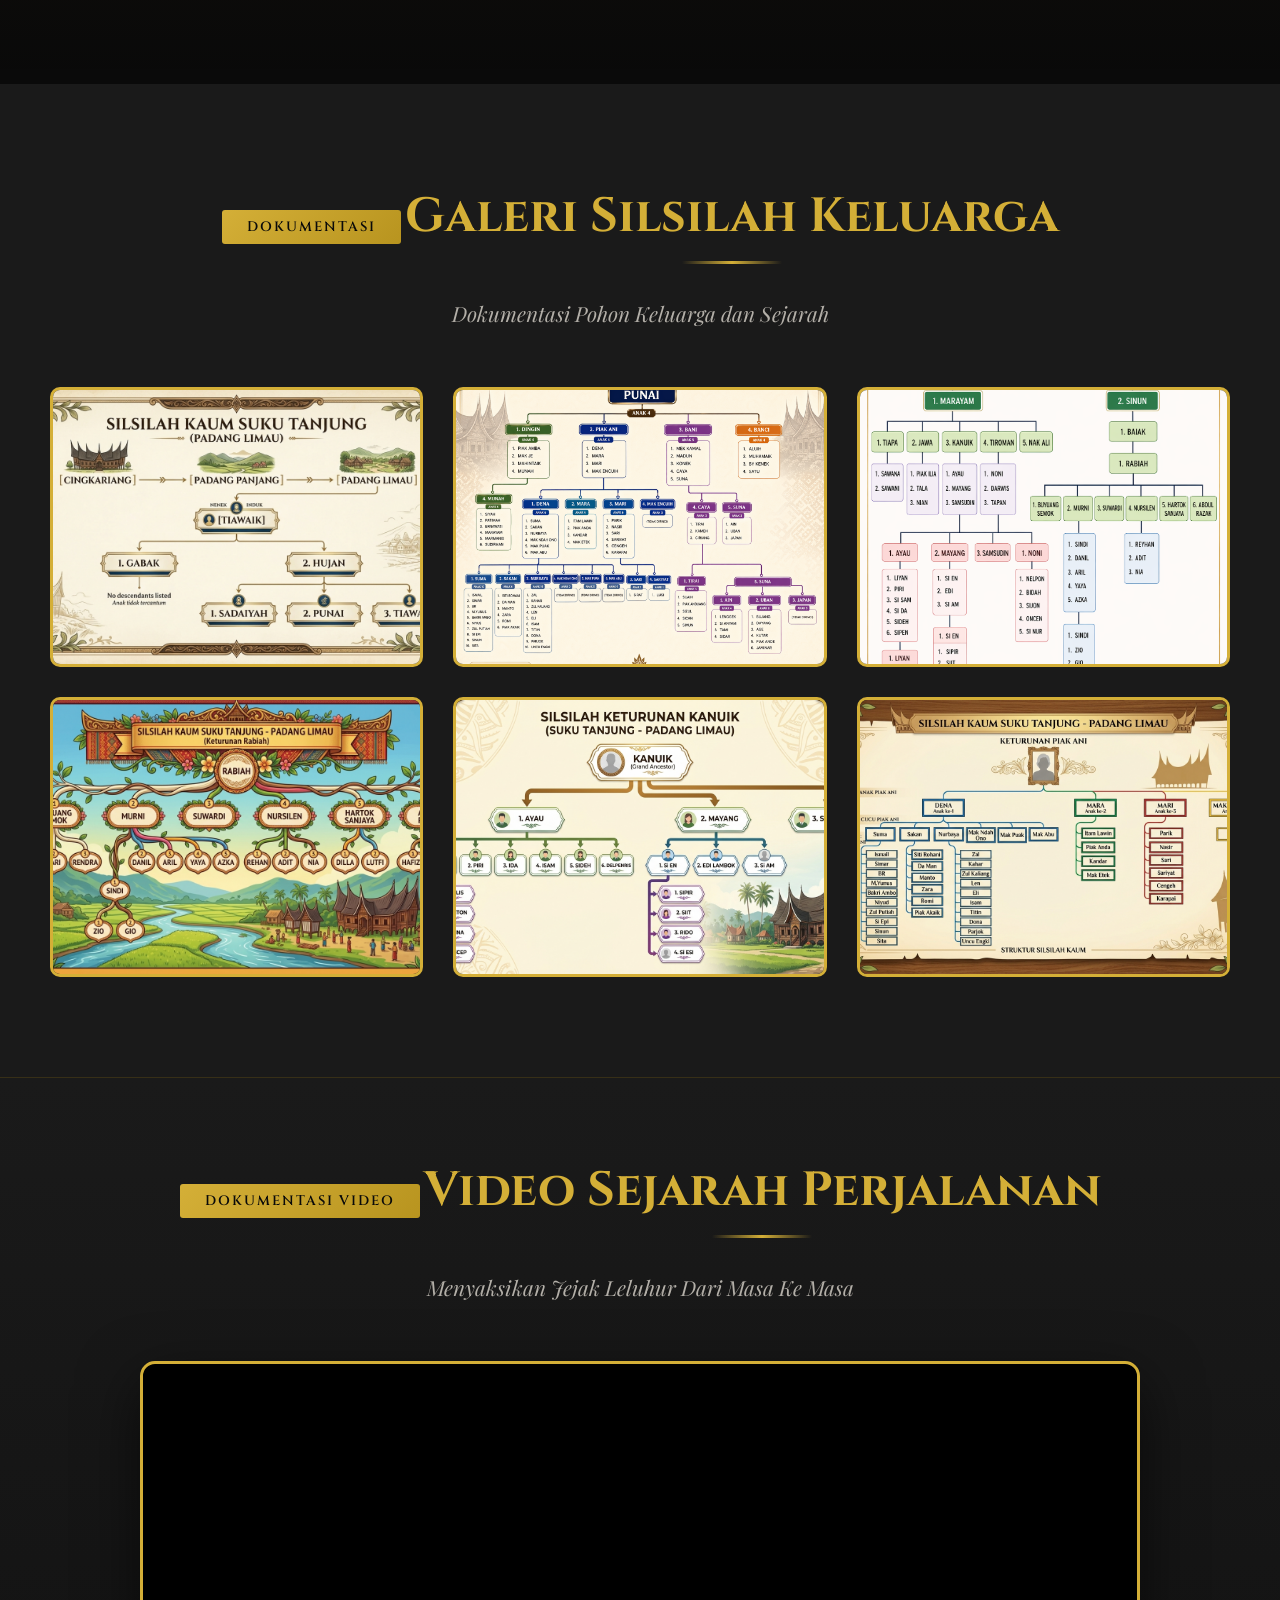
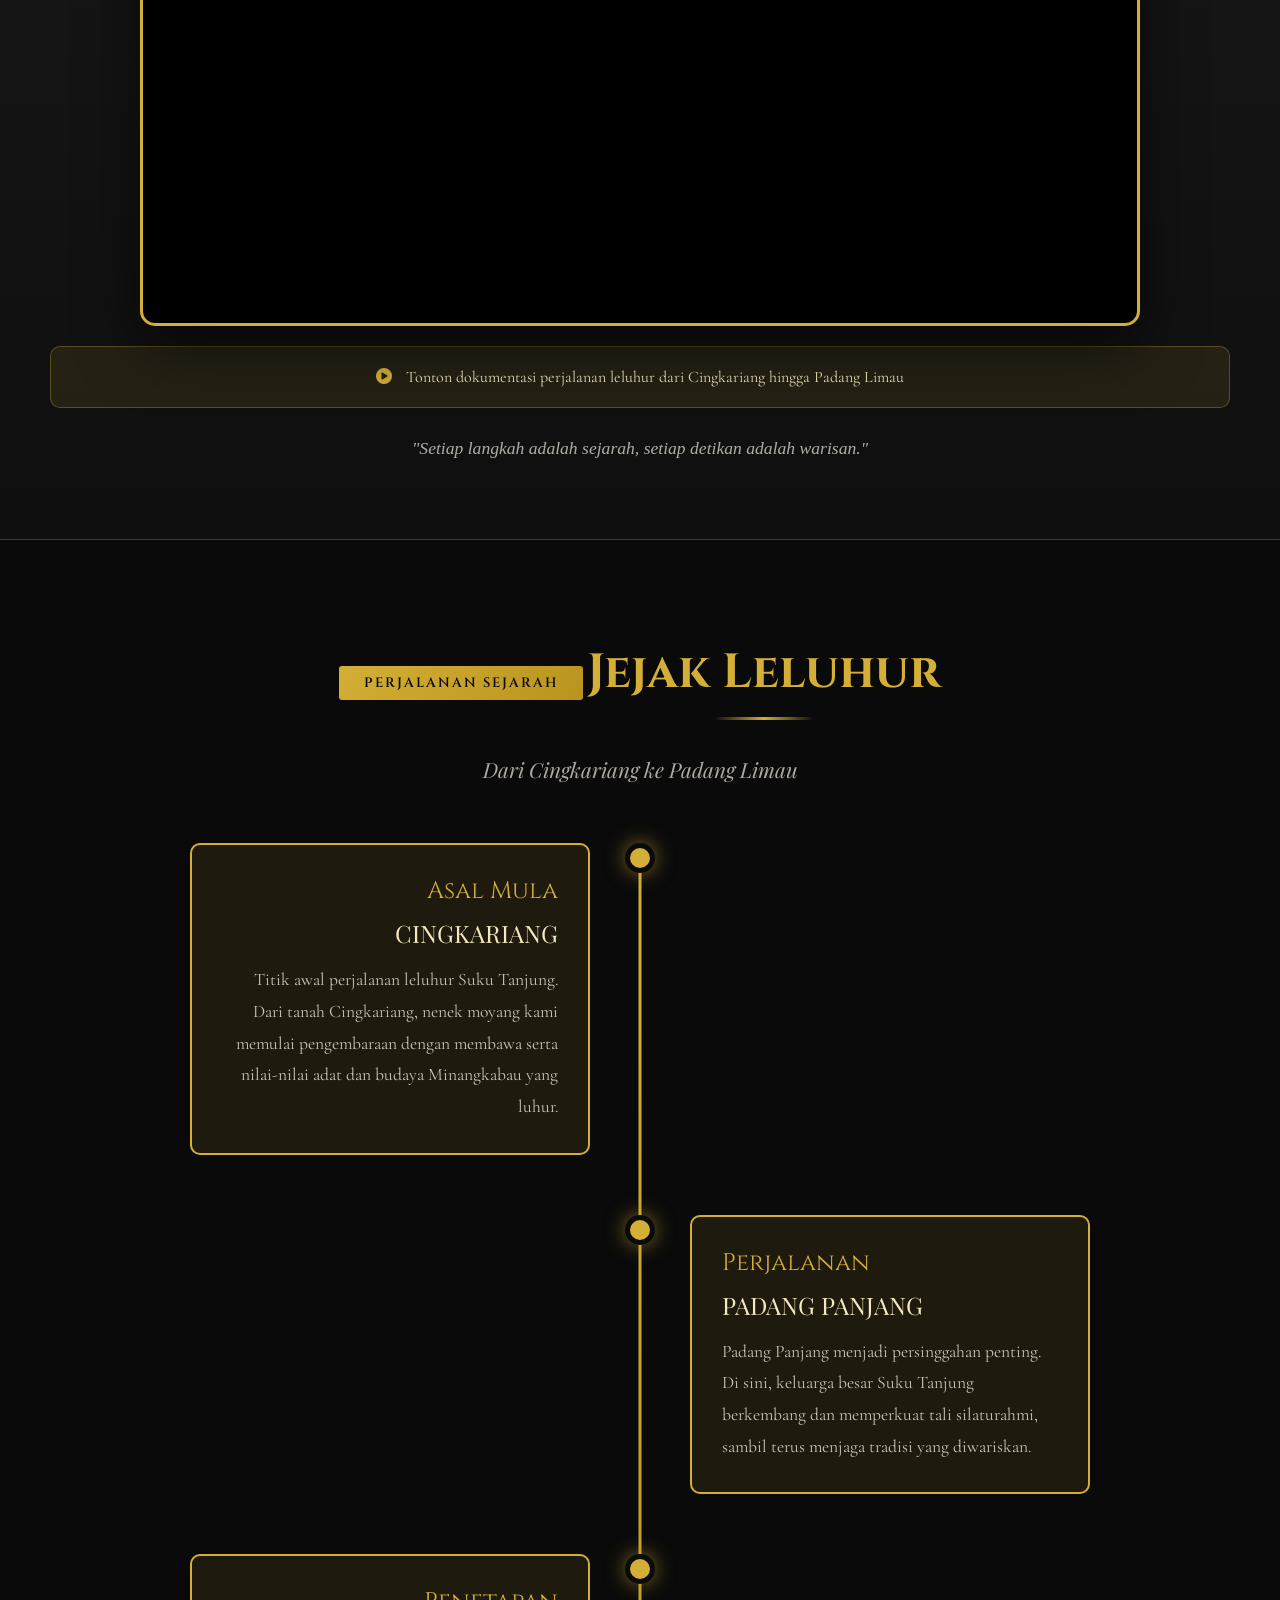
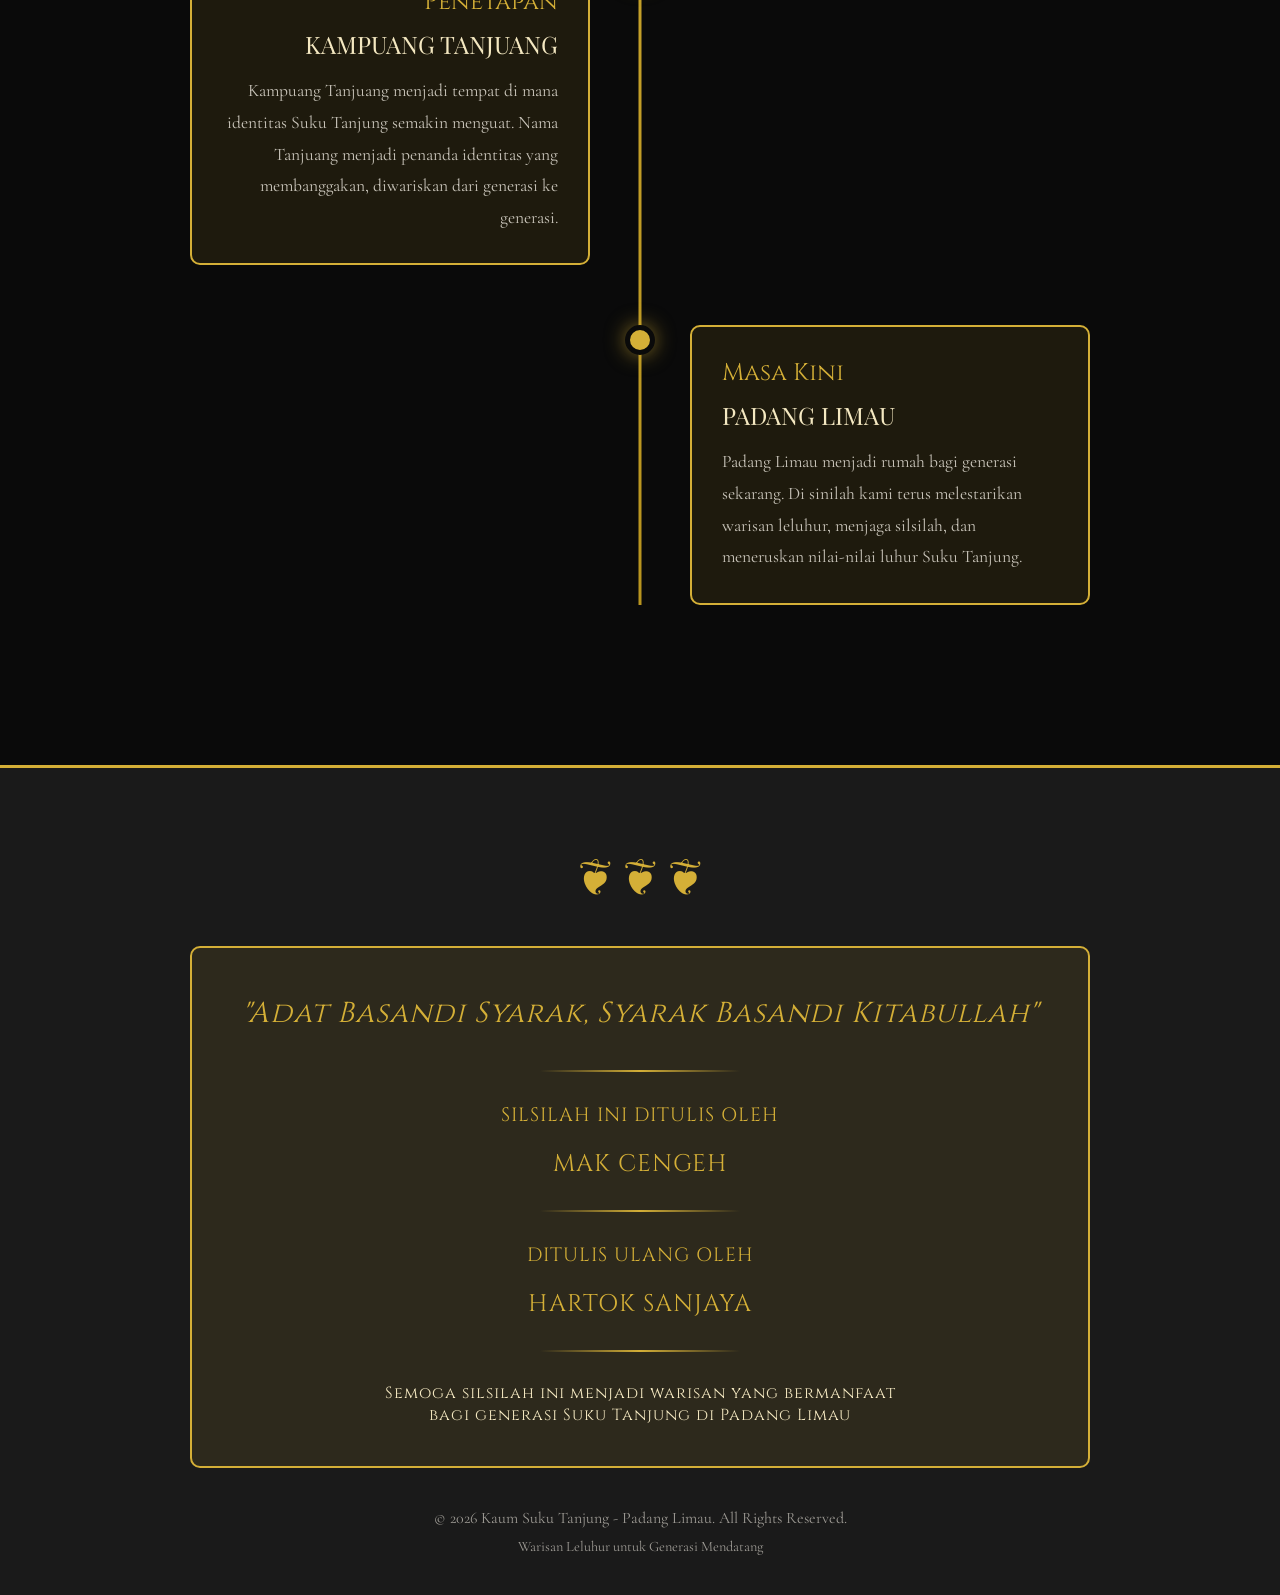
==== commit a3dda20e: "Rename video section to YouTube section" ====
--- a/index.html
+++ b/index.html
@@ -74,14 +74,14 @@
         .gallery-title { font-family: 'Cinzel', serif; font-size: 1.4rem; color: var(--gold-primary); margin-bottom: 10px; }
         .gallery-desc { font-size: 1rem; color: rgba(245, 240, 230, 0.8); }
 
-            .video-history-section {
+          .youtube-section {
         padding: 80px 50px;
         background: linear-gradient(180deg, var(--black-rich) 0%, #0f0f0f 100%);
         border-top: 1px solid rgba(212, 175, 55, 0.2);
         border-bottom: 1px solid rgba(212, 175, 55, 0.2);
     }
 
-    .video-container {
+    .youtube-container {
         max-width: 1000px;
         margin: 0 auto;
         position: relative;
@@ -92,45 +92,23 @@
         background: #000;
     }
 
-    .video-container video {
+    .youtube-wrapper {
+        position: relative;
+        padding-bottom: 56.25%; /* Ratio 16:9 */
+        height: 0;
+        overflow: hidden;
+    }
+
+    .youtube-wrapper iframe {
+        position: absolute;
+        top: 0;
+        left: 0;
         width: 100%;
-        height: auto;
-        display: block;
-        outline: none;
-    }
-
-    /* Custom Play Button Overlay (Optional aesthetic touch) */
-    .video-overlay-play {
-        position: absolute;
-        top: 50%;
-        left: 50%;
-        transform: translate(-50%, -50%);
-        width: 80px;
-        height: 80px;
-        background: rgba(212, 175, 55, 0.9);
-        border-radius: 50%;
-        display: flex;
-        align-items: center;
-        justify-content: center;
-        cursor: pointer;
-        transition: all 0.3s ease;
-        z-index: 10;
-        pointer-events: none; /* Biarkan klik tembus ke video controls asli */
-        opacity: 0;
-    }
-    
-    .video-container:hover .video-overlay-play {
-        opacity: 1;
-        transform: translate(-50%, -50%) scale(1.1);
-    }
-
-    .video-overlay-play i {
-        font-size: 30px;
-        color: var(--black-deep);
-        margin-left: 5px;
-    }
-
-    .video-caption {
+        height: 100%;
+        border: 0;
+    }
+
+    .youtube-caption {
         text-align: center;
         margin-top: 30px;
         font-family: 'Cormorant Garamond', serif;
@@ -139,6 +117,21 @@
         font-size: 1.1rem;
     }
 
+    .youtube-info {
+        text-align: center;
+        margin-top: 20px;
+        padding: 20px;
+        background: rgba(212, 175, 55, 0.1);
+        border-radius: 10px;
+        border: 1px solid rgba(212, 175, 55, 0.3);
+    }
+
+    .youtube-info p {
+        font-family: 'Cormorant Garamond', serif;
+        color: var(--gold-light);
+        font-size: 1rem;
+        margin: 0;
+    }
         .timeline-section { background: rgba(10,10,10,0.9); }
         .timeline { position: relative; max-width: 1000px; margin: 0 auto; }
         .timeline::before { content: ''; position: absolute; left: 50%; transform: translateX(-50%); width: 3px; height: 100%; background: linear-gradient(180deg, var(--gold-primary), var(--gold-dark)); }
@@ -483,28 +476,30 @@
            </div>
         </div>
     </section>
-    <section class="video-history-section" id="video-sejarah">
+    <section class="youtube-section" id="video-sejarah">
     <div class="section-header">
-        <div class="section-badge">DOKUMENTASI GERAK</div>
+        <div class="section-badge">DOKUMENTASI VIDEO</div>
         <h2 class="section-title">Video Sejarah Perjalanan</h2>
         <p class="section-subtitle">Menyaksikan Jejak Leluhur Dari Masa Ke Masa</p>
     </div>
 
-    <div class="video-container">
-        <!-- Tombol Play Hiasan -->
-        <div class="video-overlay-play">
-            <i class="fas fa-play"></i>
-        </div>
-        
-        <!-- Video Player -->
-        <!-- Pastikan file video ada di folder videos-sejarah dengan nama sejarah.mp4 -->
-        <video controls poster="https://via.placeholder.com/1000x560/1a1a1a/D4AF37?text=Klik+Untuk+Memutar+Video+Sejarah">
-            <source src="videos-sejarah/sejarah.mp4" type="video/mp4">
-            Browser Anda tidak mendukung tag video.
-        </video>
+    <div class="youtube-container">
+        <div class="youtube-wrapper">
+            <iframe 
+                src="https://www.youtube.com/embed/k2kFoP4SD-o?rel=0&modestbranding=1" 
+                title="Video Sejarah Suku Tanjung - Padang Limau"
+                allow="accelerometer; autoplay; clipboard-write; encrypted-media; gyroscope; picture-in-picture" 
+                allowfullscreen>
+            </iframe>
+        </div>
     </div>
 
-    <div class="video-caption">
+    <div class="youtube-info">
+        <p><i class="fas fa-play-circle" style="color: var(--gold-primary); margin-right: 10px;"></i> 
+        Tonton dokumentasi perjalanan leluhur dari Cingkariang hingga Padang Limau</p>
+    </div>
+
+    <div class="youtube-caption">
         "Setiap langkah adalah sejarah, setiap detikan adalah warisan."
     </div>
     </section>
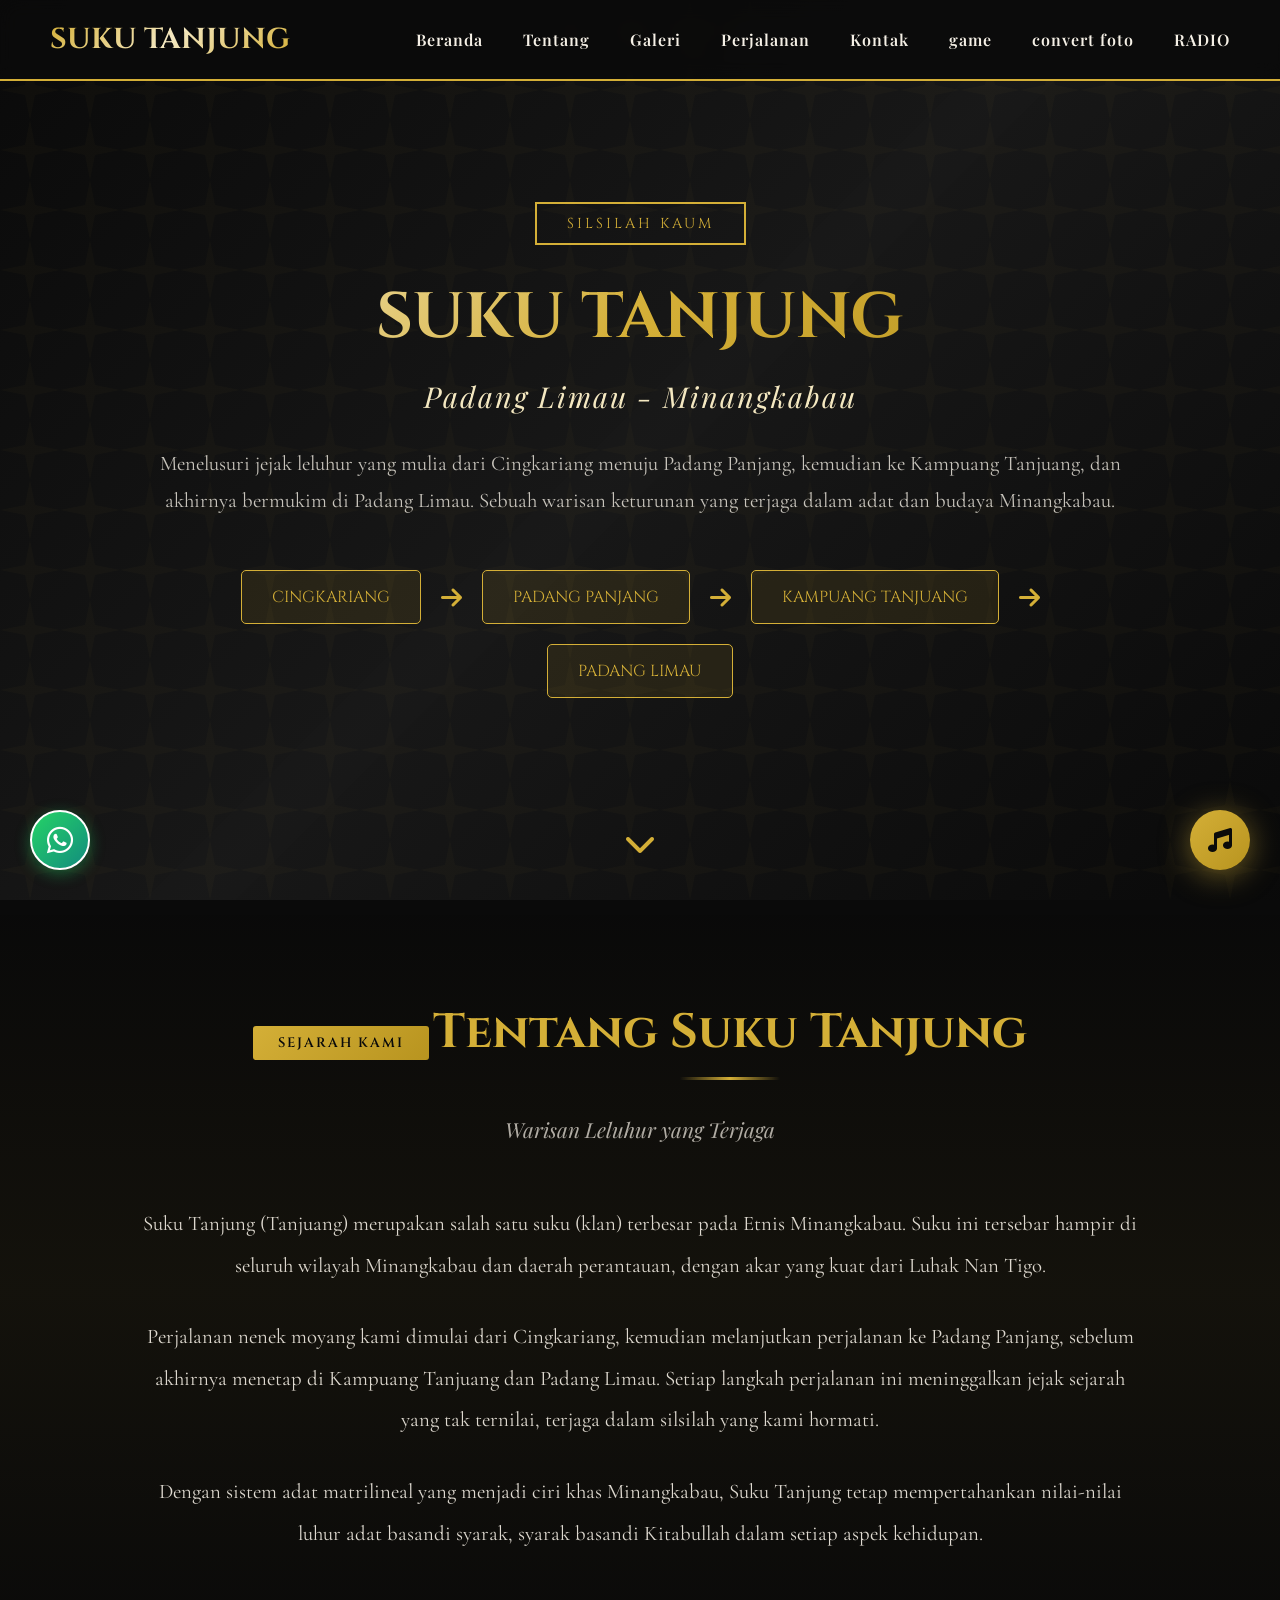
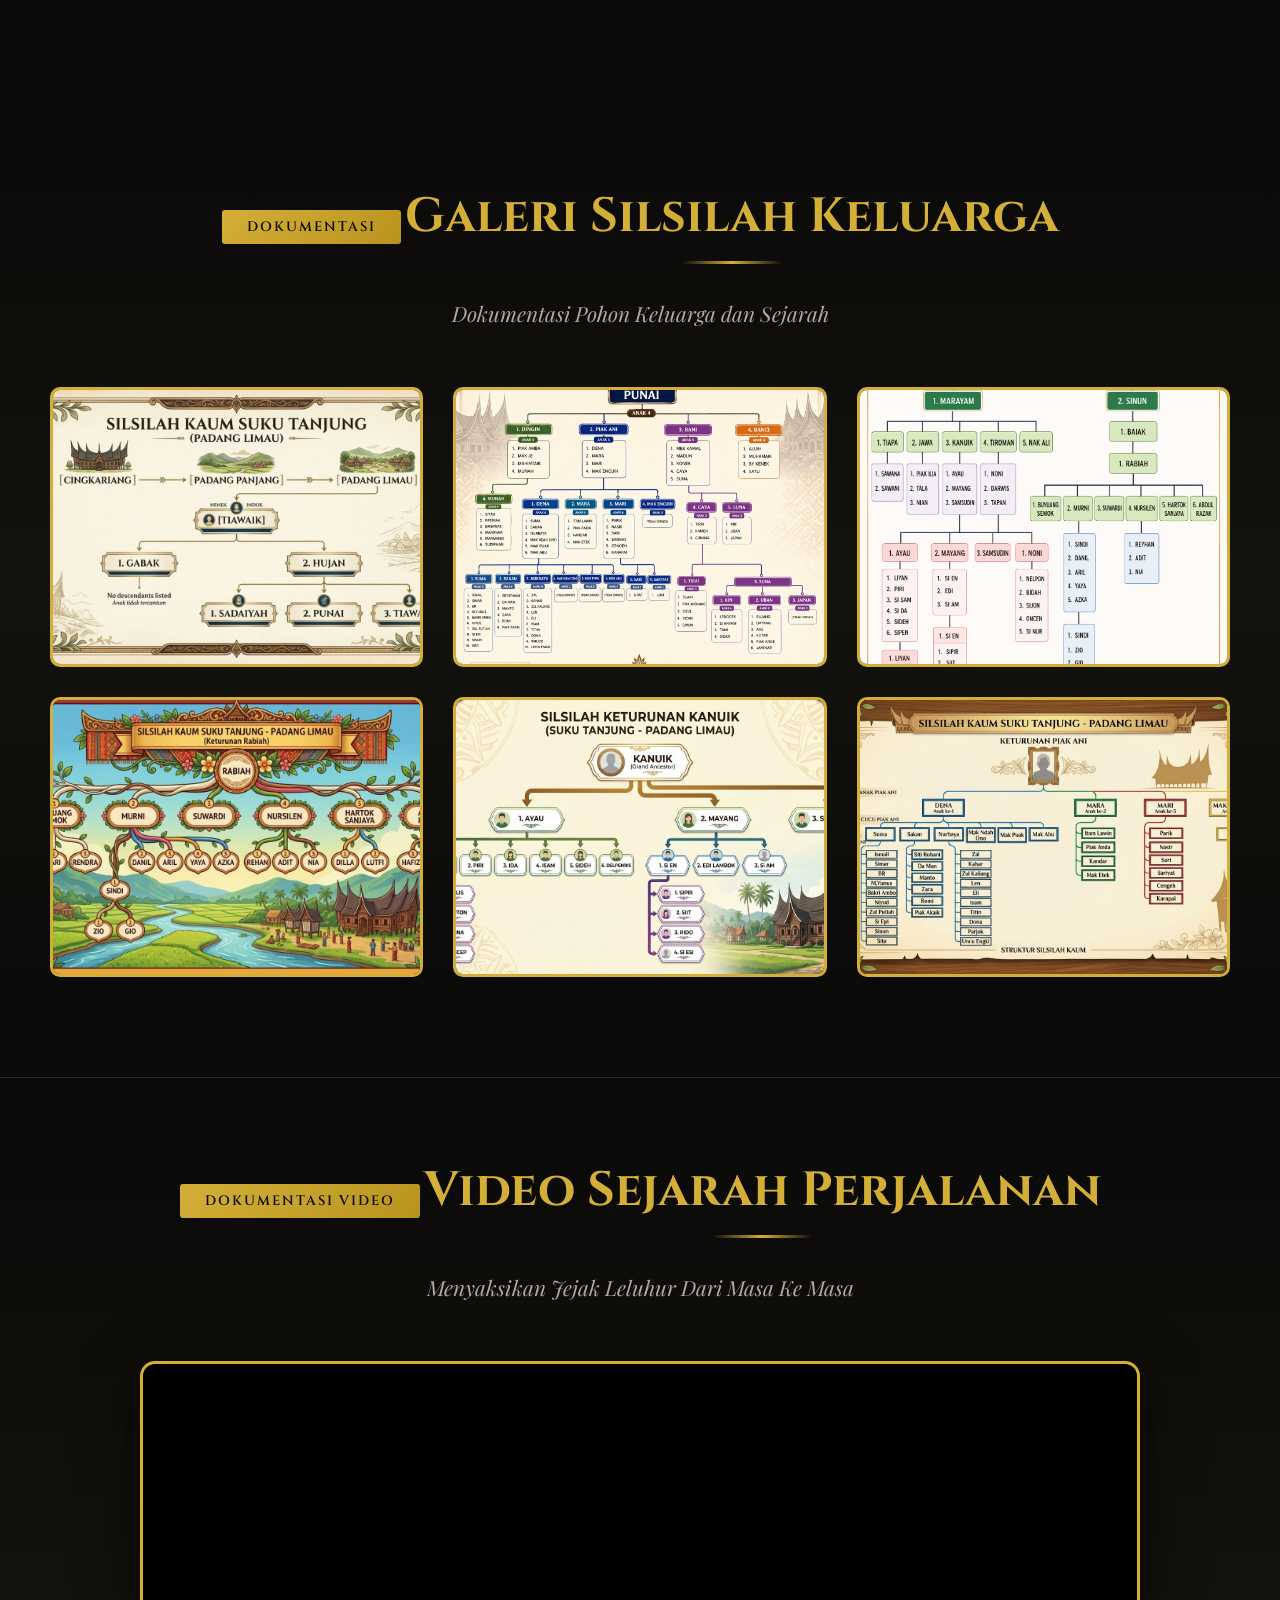
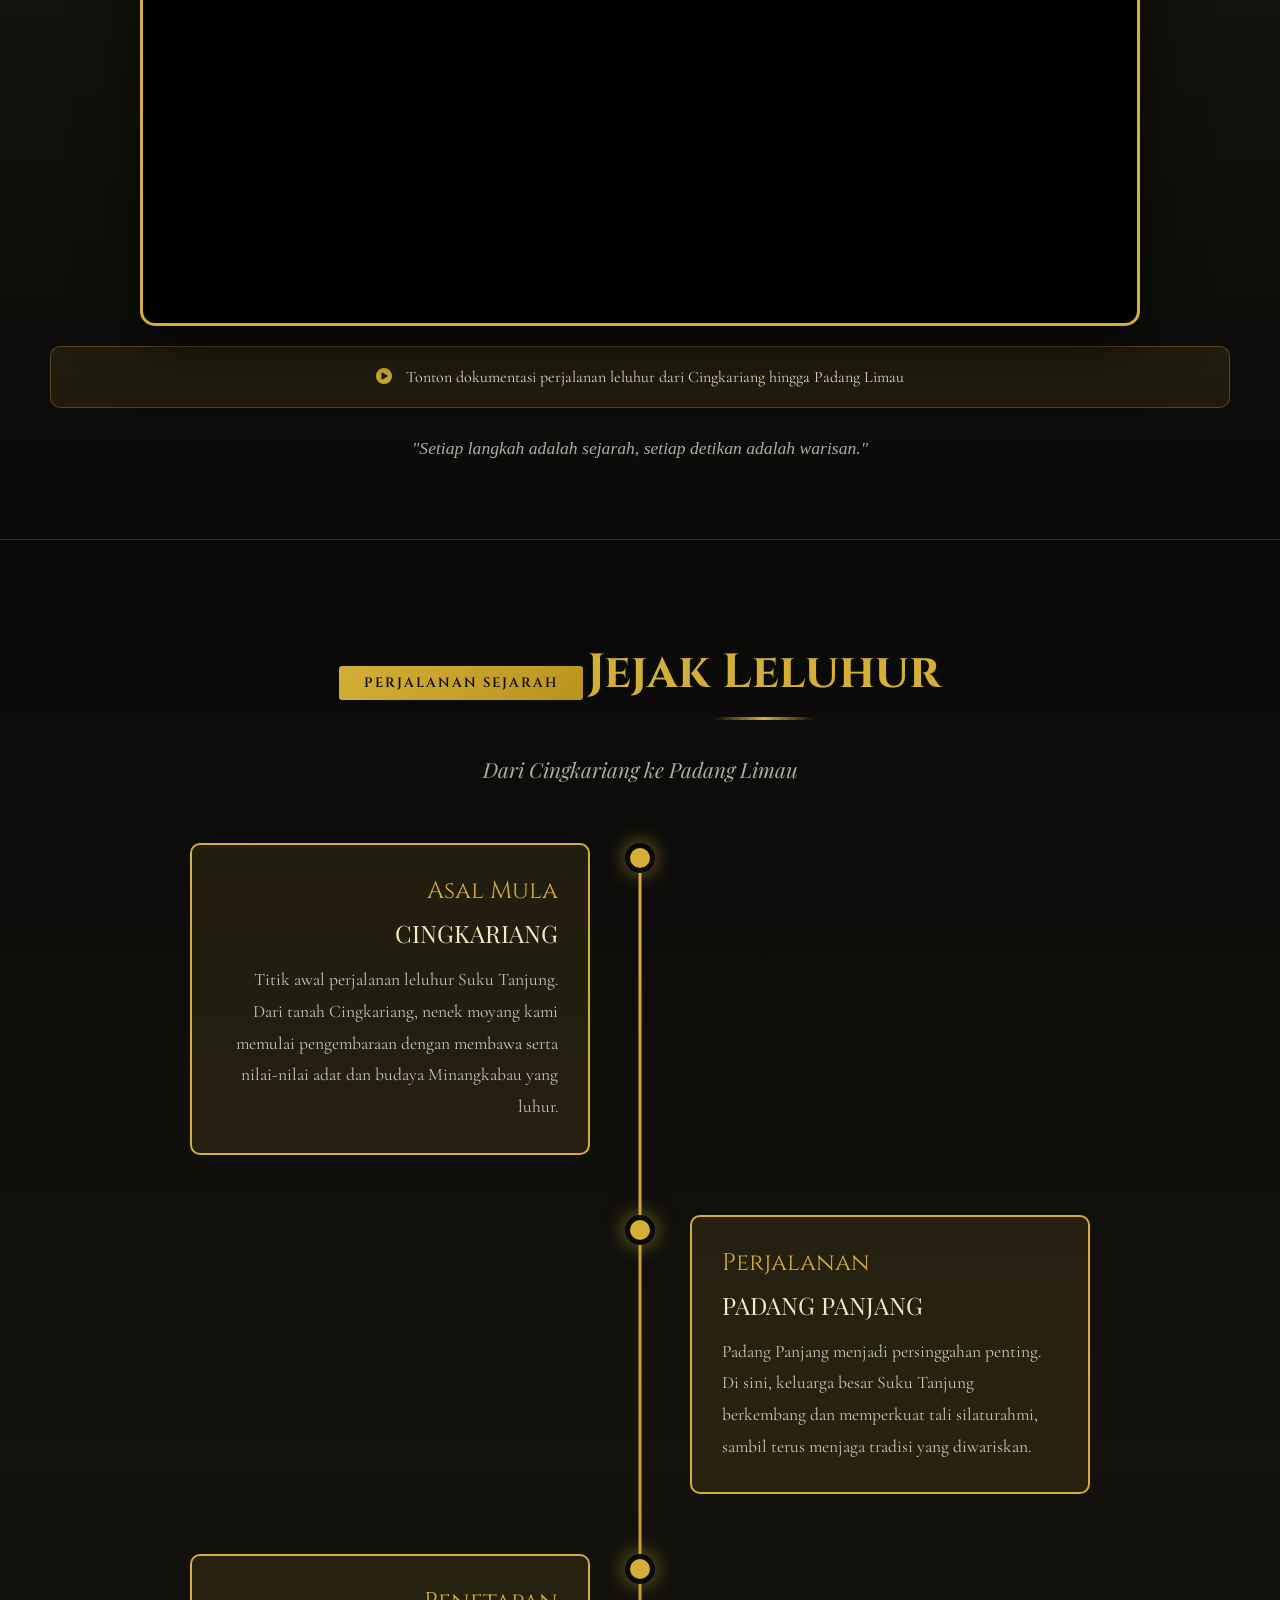
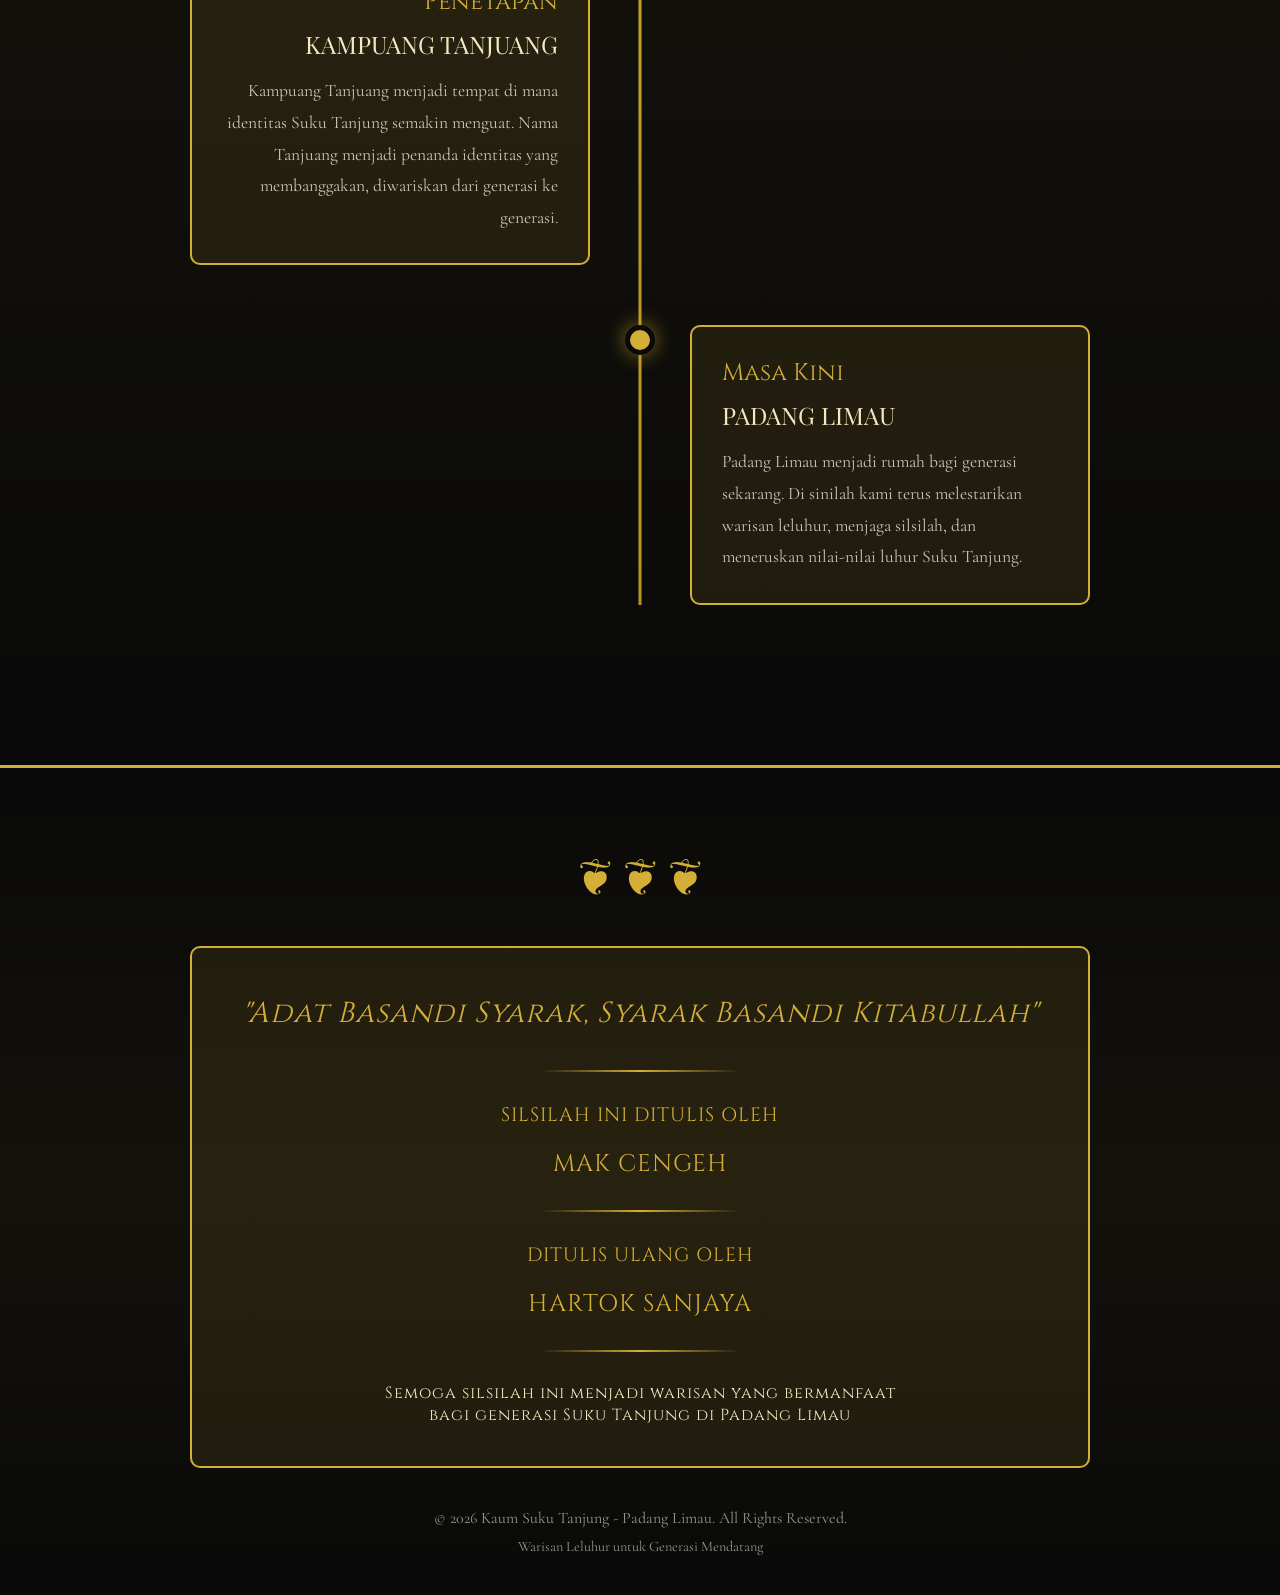
==== commit 5ef38d9f: "Add files via upload" ====
--- a/index.html
+++ b/index.html
@@ -63,7 +63,7 @@
         .about-content { max-width: 1000px; margin: 0 auto; text-align: center; font-size: 1.3rem; line-height: 2; color: rgba(245, 240, 230, 0.9); }
         .about-content p { margin-bottom: 30px; }
 
-        .gallery { background: var(--black-rich); }
+        .gallery { background: linear-gradient(180deg, transparent 0%, rgba(212, 175, 55, 0.05) 50%, transparent 100%); }
         .gallery-grid { display: grid; grid-template-columns: repeat(auto-fit, minmax(350px, 1fr)); gap: 30px; max-width: 1400px; margin: 0 auto; }
         .gallery-item { position: relative; overflow: hidden; border: 3px solid var(--gold-primary); border-radius: 10px; aspect-ratio: 4/3; cursor: pointer; transition: all 0.5s ease; background: var(--black-deep); }
         .gallery-item:hover { transform: translateY(-10px); box-shadow: 0 20px 60px rgba(212, 175, 55, 0.4); }
@@ -76,7 +76,7 @@
 
           .youtube-section {
         padding: 80px 50px;
-        background: linear-gradient(180deg, var(--black-rich) 0%, #0f0f0f 100%);
+        background: linear-gradient(180deg, transparent 0%, rgba(212, 175, 55, 0.05) 50%, transparent 100%);
         border-top: 1px solid rgba(212, 175, 55, 0.2);
         border-bottom: 1px solid rgba(212, 175, 55, 0.2);
     }
@@ -132,7 +132,7 @@
         font-size: 1rem;
         margin: 0;
     }
-        .timeline-section { background: rgba(10,10,10,0.9); }
+        .timeline-section { background: linear-gradient(180deg, transparent 0%, rgba(212, 175, 55, 0.05) 50%, transparent 100%); }
         .timeline { position: relative; max-width: 1000px; margin: 0 auto; }
         .timeline::before { content: ''; position: absolute; left: 50%; transform: translateX(-50%); width: 3px; height: 100%; background: linear-gradient(180deg, var(--gold-primary), var(--gold-dark)); }
         .timeline-item { margin-bottom: 60px; position: relative; width: 50%; padding: 0 50px; }
@@ -152,7 +152,7 @@
         .music-btn.playing { animation-play-state: running; }
         .music-btn:hover { transform: scale(1.1); box-shadow: 0 8px 40px rgba(212, 175, 55, 0.7); }
 
-        footer { background: var(--black-rich); border-top: 3px solid var(--gold-primary); padding: 80px 50px 40px; text-align: center; }
+        footer { background: linear-gradient(180deg, transparent 0%, rgba(212, 175, 55, 0.05) 50%, transparent 100%); border-top: 3px solid var(--gold-primary); padding: 80px 50px 40px; text-align: center; }
         .footer-content { max-width: 900px; margin: 0 auto; }
         .footer-ornament { font-size: 3rem; color: var(--gold-primary); margin-bottom: 30px; }
         .footer-text { font-family: 'Playfair Display', serif; font-size: 1.5rem; font-style: italic; color: var(--gold-light); margin-bottom: 20px; line-height: 1.8; }
@@ -173,20 +173,20 @@
         @keyframes rotate { from { transform: rotate(0deg); } to { transform: rotate(360deg); } }
 
         @media (max-width: 768px) {
-            nav { padding: 15px 20px; }
-            .nav-links { display: none; }
-            .hero h1 { font-size: 2.5rem; }
-            .hero-subtitle { font-size: 1.2rem; }
-            .journey-path { flex-direction: column; }
-            .journey-arrow { transform: rotate(90deg); }
-            section { padding: 60px 20px; }
-            .section-title { font-size: 2rem; }
-            .timeline::before { left: 20px; }
-            .timeline-item { width: 100%; left: 0 !important; padding-left: 60px; text-align: left !important; }
-            .timeline-dot { left: 5px !important; right: auto !important; }
-            .gallery-grid { grid-template-columns: 1fr; }
-            .music-control { bottom: 20px; right: 20px; }
-        }
+    nav { padding: 15px 20px; }
+    /* .nav-links { display: none; }  <-- DIKOMENTARI/DIHAPUS */
+    .hero h1 { font-size: 2.5rem; }
+    .hero-subtitle { font-size: 1.2rem; }
+    .journey-path { flex-direction: column; }
+    .journey-arrow { transform: rotate(90deg); }
+    section { padding: 60px 20px; }
+    .section-title { font-size: 2rem; }
+    .timeline::before { left: 20px; }
+    .timeline-item { width: 100%; left: 0 !important; padding-left: 60px; text-align: left !important; }
+    .timeline-dot { left: 5px !important; right: auto !important; }
+    .gallery-grid { grid-template-columns: 1fr; }
+    .music-control { bottom: 20px; right: 20px; }
+}
             /* CSS Widget WhatsApp */
     .wa-float-btn {
         position: fixed;
@@ -361,6 +361,88 @@
         transform: translateY(-2px);
         box-shadow: 0 5px 15px rgba(37, 211, 102, 0.4);
             }
+        /* === MOBILE MENU STYLES === */
+.mobile-menu-btn {
+    display: none; /* Hidden di desktop */
+    font-size: 1.8rem;
+    color: var(--gold-primary);
+    cursor: pointer;
+    padding: 10px;
+    transition: all 0.3s ease;
+    z-index: 1001;
+}
+
+.mobile-menu-btn:hover {
+    color: var(--gold-light);
+    transform: scale(1.1);
+}
+
+/* === MOBILE MENU DROPDOWN === */
+@media (max-width: 768px) {
+    .mobile-menu-btn {
+        display: block !important;
+    }
+    
+    .nav-links {
+        position: absolute;
+        top: 100%;
+        left: 0;
+        width: 100%;
+        background: rgba(10, 10, 10, 0.98);
+        backdrop-filter: blur(10px);
+        flex-direction: column;
+        align-items: center;
+        padding: 0;
+        gap: 0;
+        max-height: 0;
+        overflow: hidden;
+        transition: max-height 0.4s ease, padding 0.4s ease;
+        border-bottom: 2px solid var(--gold-primary);
+        z-index: 999;
+        display: flex !important; /* ✅ PENTING: Override display:none */
+    }
+    
+    .nav-links.active {
+        max-height: 500px !important;
+        padding: 20px 0;
+    }
+    
+    .nav-links li {
+        width: 100%;
+        text-align: center;
+        opacity: 0;
+        transform: translateY(-10px);
+        transition: all 0.3s ease;
+    }
+    
+    .nav-links.active li {
+        opacity: 1;
+        transform: translateY(0);
+    }
+    
+    .nav-links.active li:nth-child(1) { transition-delay: 0.05s; }
+    .nav-links.active li:nth-child(2) { transition-delay: 0.1s; }
+    .nav-links.active li:nth-child(3) { transition-delay: 0.15s; }
+    .nav-links.active li:nth-child(4) { transition-delay: 0.2s; }
+    .nav-links.active li:nth-child(5) { transition-delay: 0.25s; }
+    
+    .nav-links a {
+        display: block;
+        padding: 15px 20px;
+        font-size: 1.1rem;
+        border-left: 3px solid transparent;
+    }
+    
+    .nav-links a:hover {
+        background: rgba(212, 175, 55, 0.1);
+        border-left-color: var(--gold-primary);
+        padding-left: 25px;
+    }
+    
+    .nav-links a::after {
+        display: none;
+    }
+}
     </style>
 </head>
 <body>
@@ -375,12 +457,19 @@
     <nav id="navbar">
         <div class="nav-container">
             <div class="logo">SUKU TANJUNG</div>
+            <!-- TOMBOL HAMBURGER MOBILE (Tambahkan setelah div class="logo") -->
+            <div class="mobile-menu-btn" onclick="toggleMobileMenu()">
+            <i class="fas fa-bars"></i>
+            </div>
             <ul class="nav-links">
                 <li><a href="#beranda">Beranda</a></li>
                 <li><a href="#tentang">Tentang</a></li>
                 <li><a href="#galeri">Galeri</a></li>
                 <li><a href="#perjalanan">Perjalanan</a></li>
                 <li><a href="#kontak">Kontak</a></li>
+                <li><a href="https://gamettrs.22web.org/game-main"target="_blank">game</a></li>
+                 <li><a href="https://codinganaksd.byethost14.com/?i=1"target="_blank">convert foto</a></li>
+                 <li><a href="https://qtok.github.io/radio/"target="_blank">RADIO</a></li>
             </ul>
         </div>
     </nav>
@@ -714,6 +803,47 @@
         document.getElementById('waMessage').value = "";
         closeWaModal();
             }
+        // === MOBILE MENU TOGGLE ===
+function toggleMobileMenu() {
+    const navLinks = document.querySelector('.nav-links');
+    const menuBtn = document.querySelector('.mobile-menu-btn i');
+    
+    navLinks.classList.toggle('active');
+    
+    // Ganti icon hamburger ke X dan sebaliknya
+    if (navLinks.classList.contains('active')) {
+        menuBtn.classList.remove('fa-bars');
+        menuBtn.classList.add('fa-times');
+    } else {
+        menuBtn.classList.remove('fa-times');
+        menuBtn.classList.add('fa-bars');
+    }
+}
+
+// Tutup menu mobile saat link diklik (agar langsung scroll ke section)
+document.querySelectorAll('.nav-links a').forEach(link => {
+    link.addEventListener('click', () => {
+        const navLinks = document.querySelector('.nav-links');
+        const menuBtn = document.querySelector('.mobile-menu-btn i');
+        
+        navLinks.classList.remove('active');
+        menuBtn.classList.remove('fa-times');
+        menuBtn.classList.add('fa-bars');
+    });
+});
+
+// Tutup menu jika klik di luar area nav
+document.addEventListener('click', (e) => {
+    const nav = document.querySelector('nav');
+    const navLinks = document.querySelector('.nav-links');
+    const menuBtn = document.querySelector('.mobile-menu-btn');
+    
+    if (!nav.contains(e.target) && navLinks.classList.contains('active')) {
+        navLinks.classList.remove('active');
+        menuBtn.querySelector('i').classList.remove('fa-times');
+        menuBtn.querySelector('i').classList.add('fa-bars');
+    }
+});
         
         // ==========================================
 // REGISTER SERVICE WORKER
